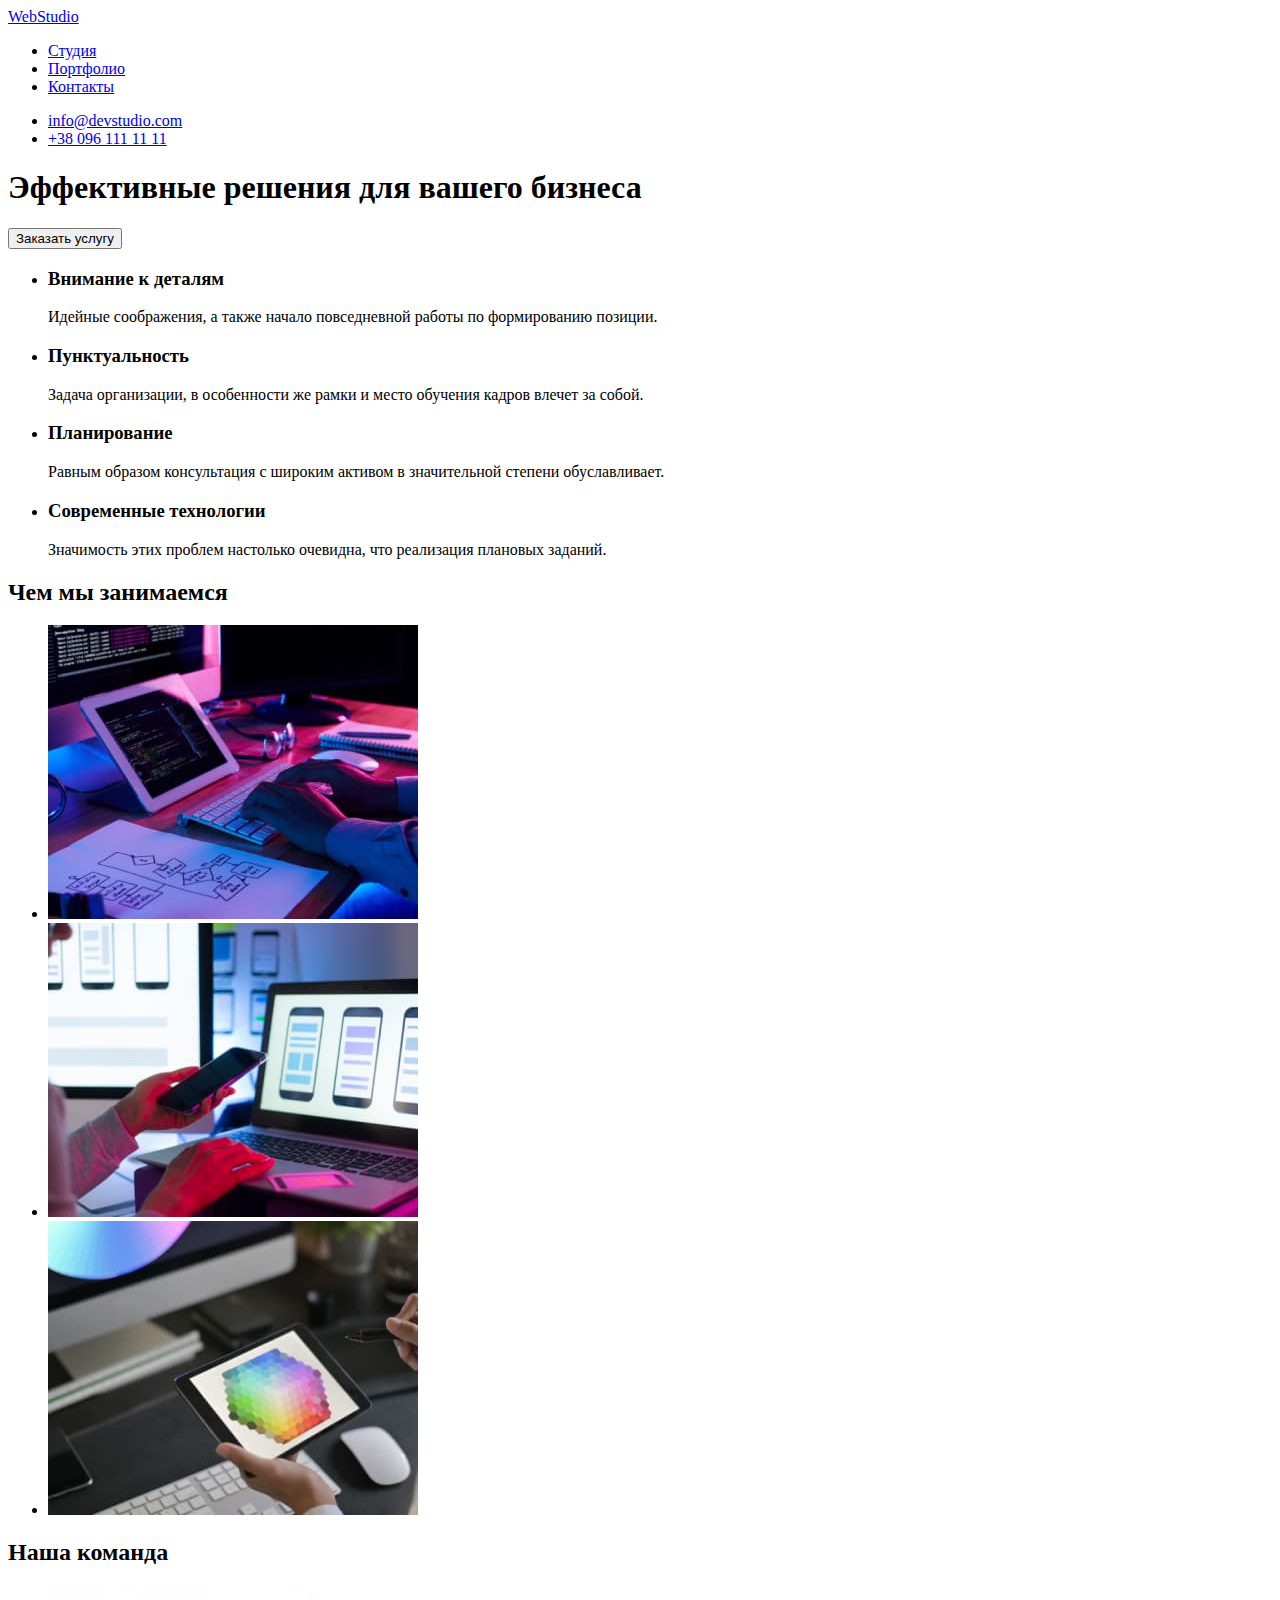
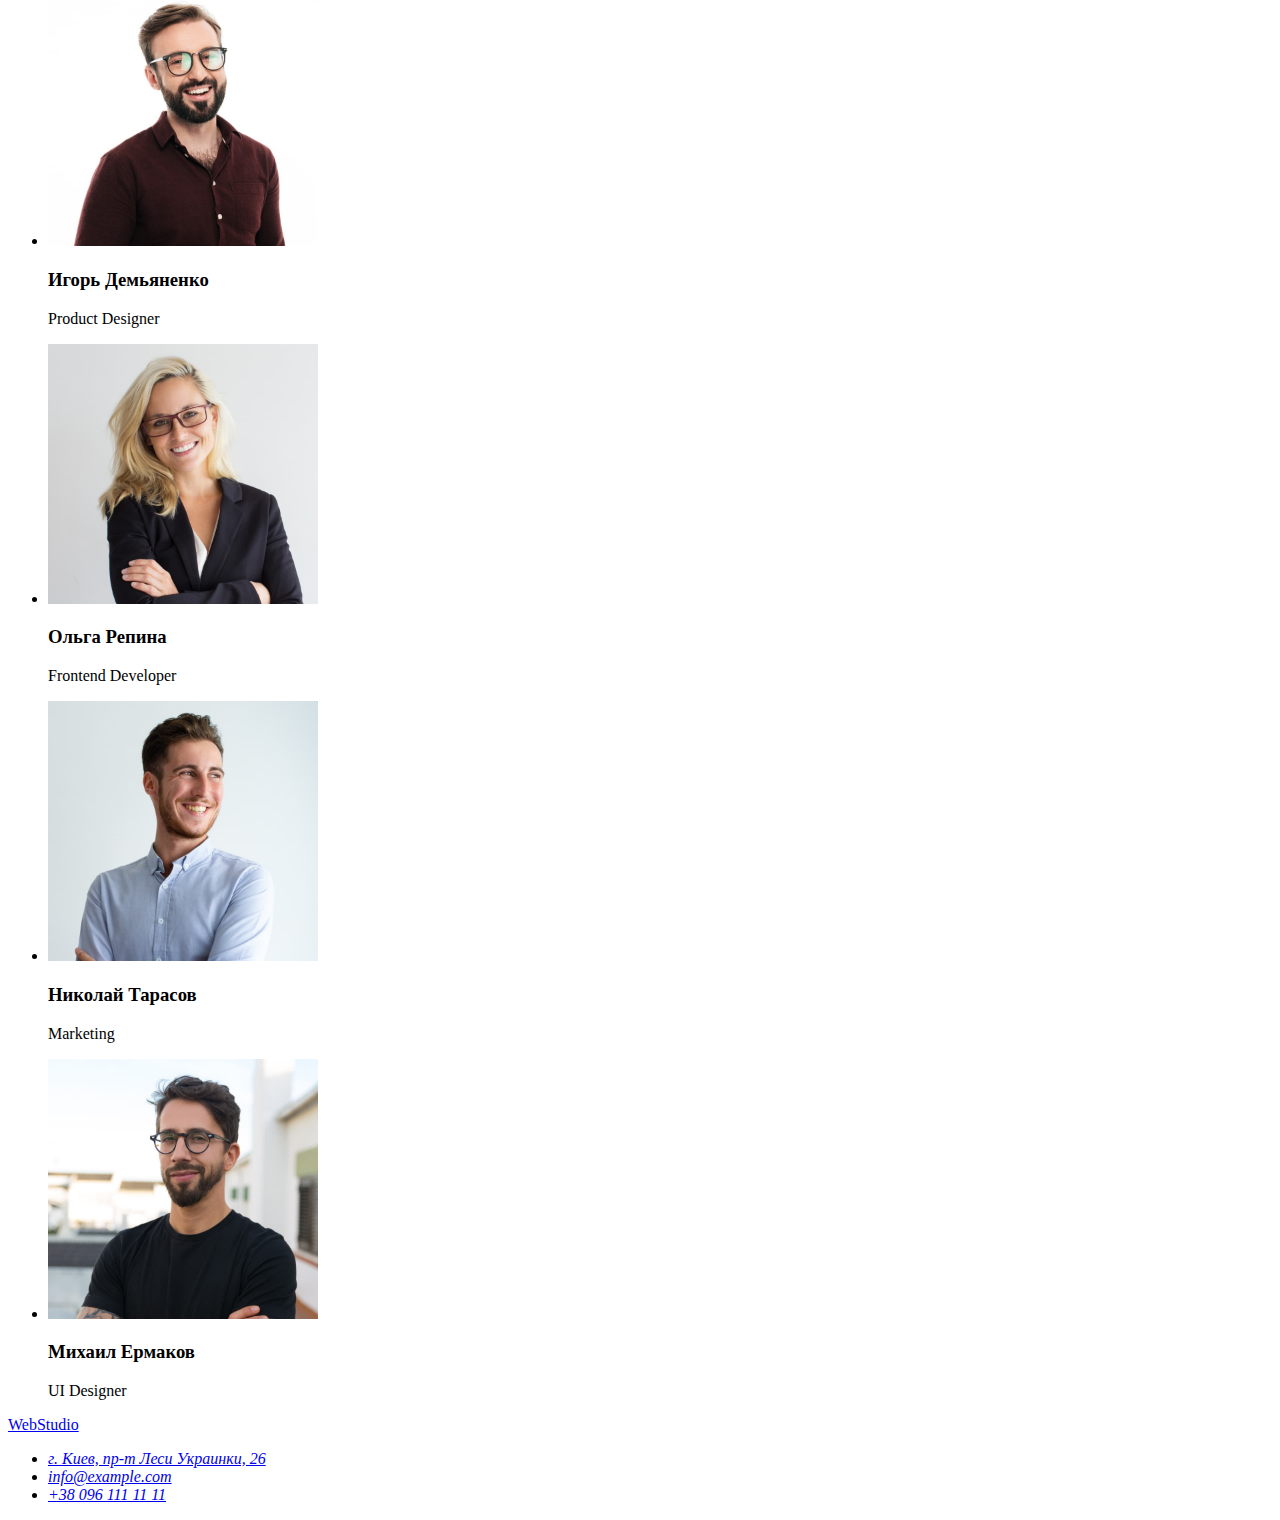
==== index.html @ 82272d78 "Clone" ====
<!DOCTYPE html>
<html lang="ru">
<head>
    <meta charset="UTF-8">
    <meta http-equiv="X-UA-Compatible" content="IE=edge">
    <meta name="viewport" content="width=device-width, initial-scale=1.0">
    <title>Студия</title>
</head>
<body>
   <header>
        <nav>
            <a href="#">WebStudio</a>
            <ul>
                <li><a href="#">Студия</a></li>
                <li><a href="#">Портфолио</a></li>
                <li><a href="#">Контакты</a></li>
            </ul>
        </nav>
            <ul>
                <li><a href="mailto:info@devstudio.com">info@devstudio.com</a></li>   
                <li><a href="tel:+380961111111">+38 096 111 11 11</a></li>  
            </ul>
   </header>
   <main>
       <!--head-->
        <section>
            <h1>Эффективные решения для вашего бизнеса</h1>
            <button type="button">Заказать услугу</button>
        </section>
        <!--peculiarities-->
        <section>
            <h2  hidden>Особенности</h2>
            <ul>
                <li><h3>Внимание к деталям</h3>
                    <p>Идейные соображения, а также начало повседневной работы по формированию позиции.</p>
                </li>
                <li><h3>Пунктуальность</h3>
                    <p>Задача организации, в особенности же рамки и место обучения кадров влечет за собой.</p>
                </li>
                <li><h3>Планирование</h3>
                    <p>Равным образом консультация с широким активом в значительной степени обуславливает.</p>
                </li>
                <li><h3>Современные технологии</h3>
                    <p>Значимость этих проблем настолько очевидна, что реализация плановых заданий.</p>
                </li>
            </ul>
        </section>
        <!--What are we doing-->
        <section>
            <h2>Чем мы занимаемся</h2>
            <ul>
                <li>
                    <img 
                        src="./images/img1.jpg" 
                        alt="Десктопные приложения"
                        width="370"
                        height="294"></li>
                <li>
                    <img 
                        src="./images/img2.jpg" 
                        alt="Мобильные приложения"
                        width="370"
                        height="294"></li>
                <li>
                    <img 
                        src="./images/img3.jpg" 
                        alt="Дизайнерские решения"
                        width="370"
                        height="294"></li>
            </ul>
        </section>
        <!--our team-->
        <section>
            <h2>Наша команда</h2>
            <ul>
                <li>
                    <img 
                        src="./images/team1.jpg" 
                        alt="Игорь Демьяненко"
                        width="270"
                        height="260">
                    <h3>Игорь Демьяненко</h3>
                    <p>Product Designer</p>
                </li>
                <li>
                    <img 
                        src="./images/team2.jpg" 
                        alt="Ольга Репина"
                        width="270"
                        height="260">
                        <h3>Ольга Репина</h3>
                        <p>Frontend Developer</p>
                    </li>
                <li>
                    <img 
                    src="./images/team3.jpg" 
                    alt="Николай Тарасов"
                    width="270"
                    height="260">
                    <h3>Николай Тарасов</h3>
                    <p>Marketing</p>
                </li>
                    
                <li>
                    <img 
                    src="./images/team4.jpg" 
                    alt="Михаил Ермаков"
                    width="270"
                    height="260">
                    <h3>Михаил Ермаков</h3>
                    <p>UI Designer</p>
                </li>
            </ul>
        </section>
   </main>
   <footer>
        <a href="#">WebStudio</a>
        <address>
            <ul>
                <li><a href="https://bit.ly/3pXMvUd" target="_blank" rel="noopener noreferrer">г. Киев, пр-т
                        Леси Украинки, 26</a> </li>
                <li><a class="link" href="mailto:info@devstudio.com">info@example.com</a> </li>
                <li><a href="tel:+380961111111">+38 096 111 11 11</a> </li>
            </ul>
        </address>
   </footer>
</body>
</html>
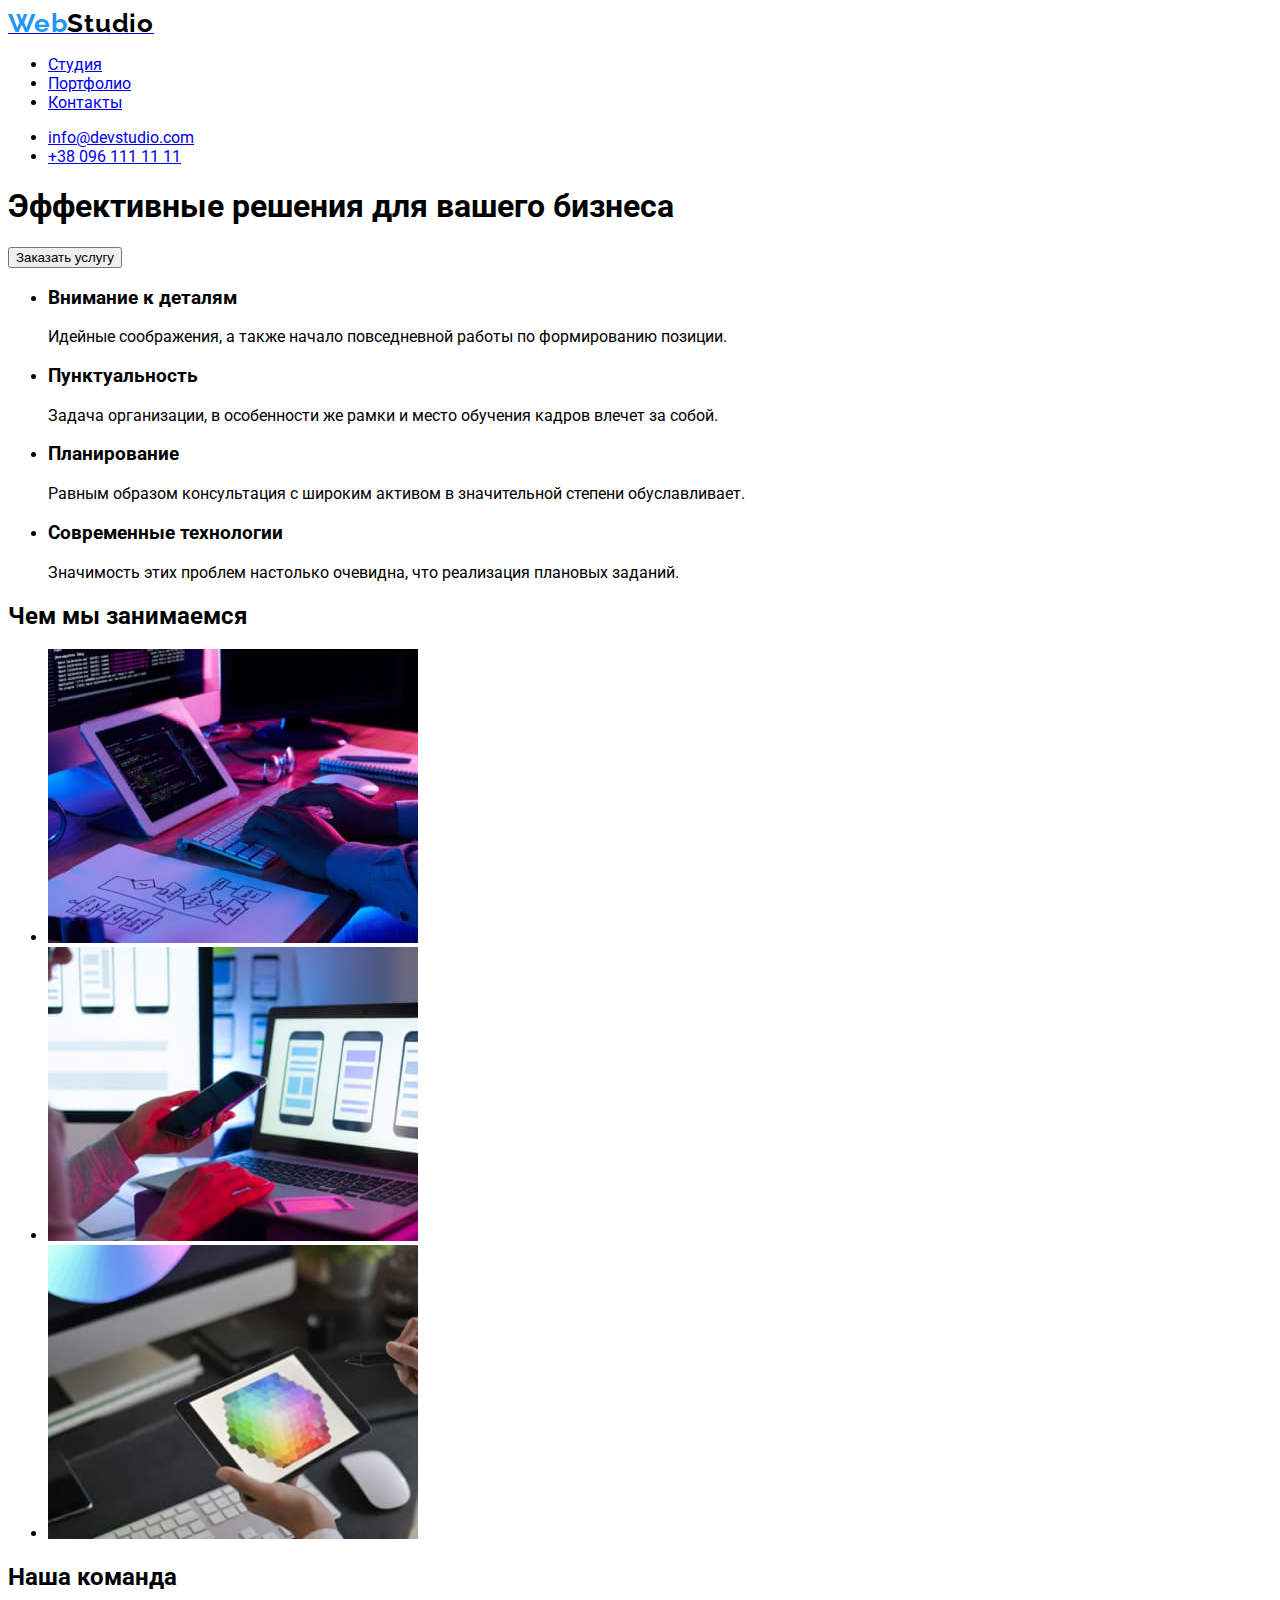
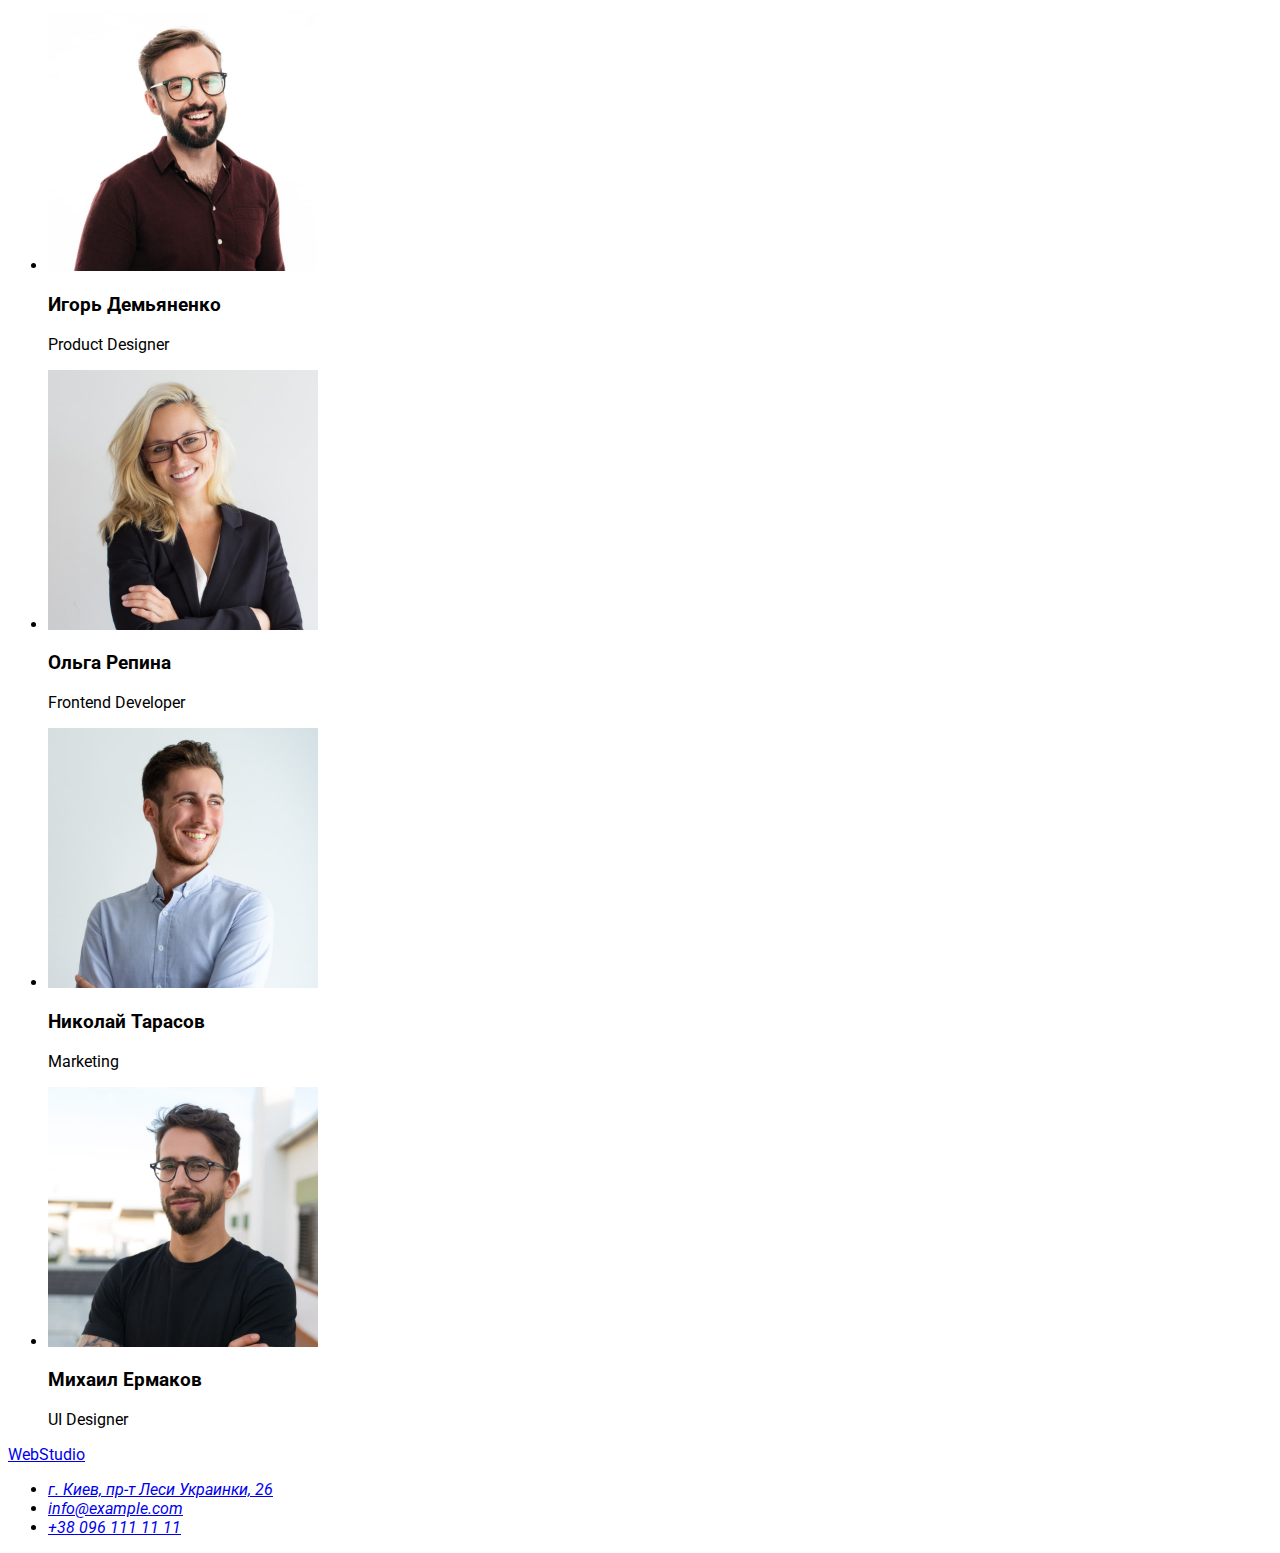
==== commit 38749562: "Decor logo" ====
--- a/index.html
+++ b/index.html
@@ -4,15 +4,20 @@
     <meta charset="UTF-8">
     <meta http-equiv="X-UA-Compatible" content="IE=edge">
     <meta name="viewport" content="width=device-width, initial-scale=1.0">
-    <title>Студия</title>
+    <title>Главная - WebStudio</title>
+    <link rel="preconnect" href="https://fonts.googleapis.com">
+    <link rel="preconnect" href="https://fonts.gstatic.com" crossorigin>
+    <link href="https://fonts.googleapis.com/css2?family=Raleway:wght@700&family=Roboto:wght@400;500;700;900&display=swap" rel="stylesheet">
+
+    <link rel="stylesheet" href="./css/style.css">
 </head>
 <body>
    <header>
         <nav>
-            <a href="#">WebStudio</a>
+            <a href="./index.html"><span class="logo-web">Web</span><span class="logo-studio">Studio</span></a>
             <ul>
-                <li><a href="#">Студия</a></li>
-                <li><a href="#">Портфолио</a></li>
+                <li><a href="./index.html">Студия</a></li>
+                <li><a href="./portfolio.html">Портфолио</a></li>
                 <li><a href="#">Контакты</a></li>
             </ul>
         </nav>
@@ -114,7 +119,7 @@
         </section>
    </main>
    <footer>
-        <a href="#">WebStudio</a>
+        <a href="./index.html">WebStudio</a>
         <address>
             <ul>
                 <li><a href="https://bit.ly/3pXMvUd" target="_blank" rel="noopener noreferrer">г. Киев, пр-т
--- a/css/style.css
+++ b/css/style.css
@@ -0,0 +1,22 @@
+body {
+  font-family: Raleway, sans-serif;
+  font-family: Roboto, sans-serif;
+}
+.logo-web {
+  font-family: "Raleway";
+  font-style: normal;
+  font-weight: 700;
+  font-size: 26px;
+  line-height: 31px;
+  letter-spacing: 0.03em;
+  color: #2196f3;
+}
+.logo-studio {
+  font-family: "Raleway";
+  font-style: normal;
+  font-weight: 700;
+  font-size: 26px;
+  line-height: 31px;
+  letter-spacing: 0.03em;
+  color: #000000;
+}
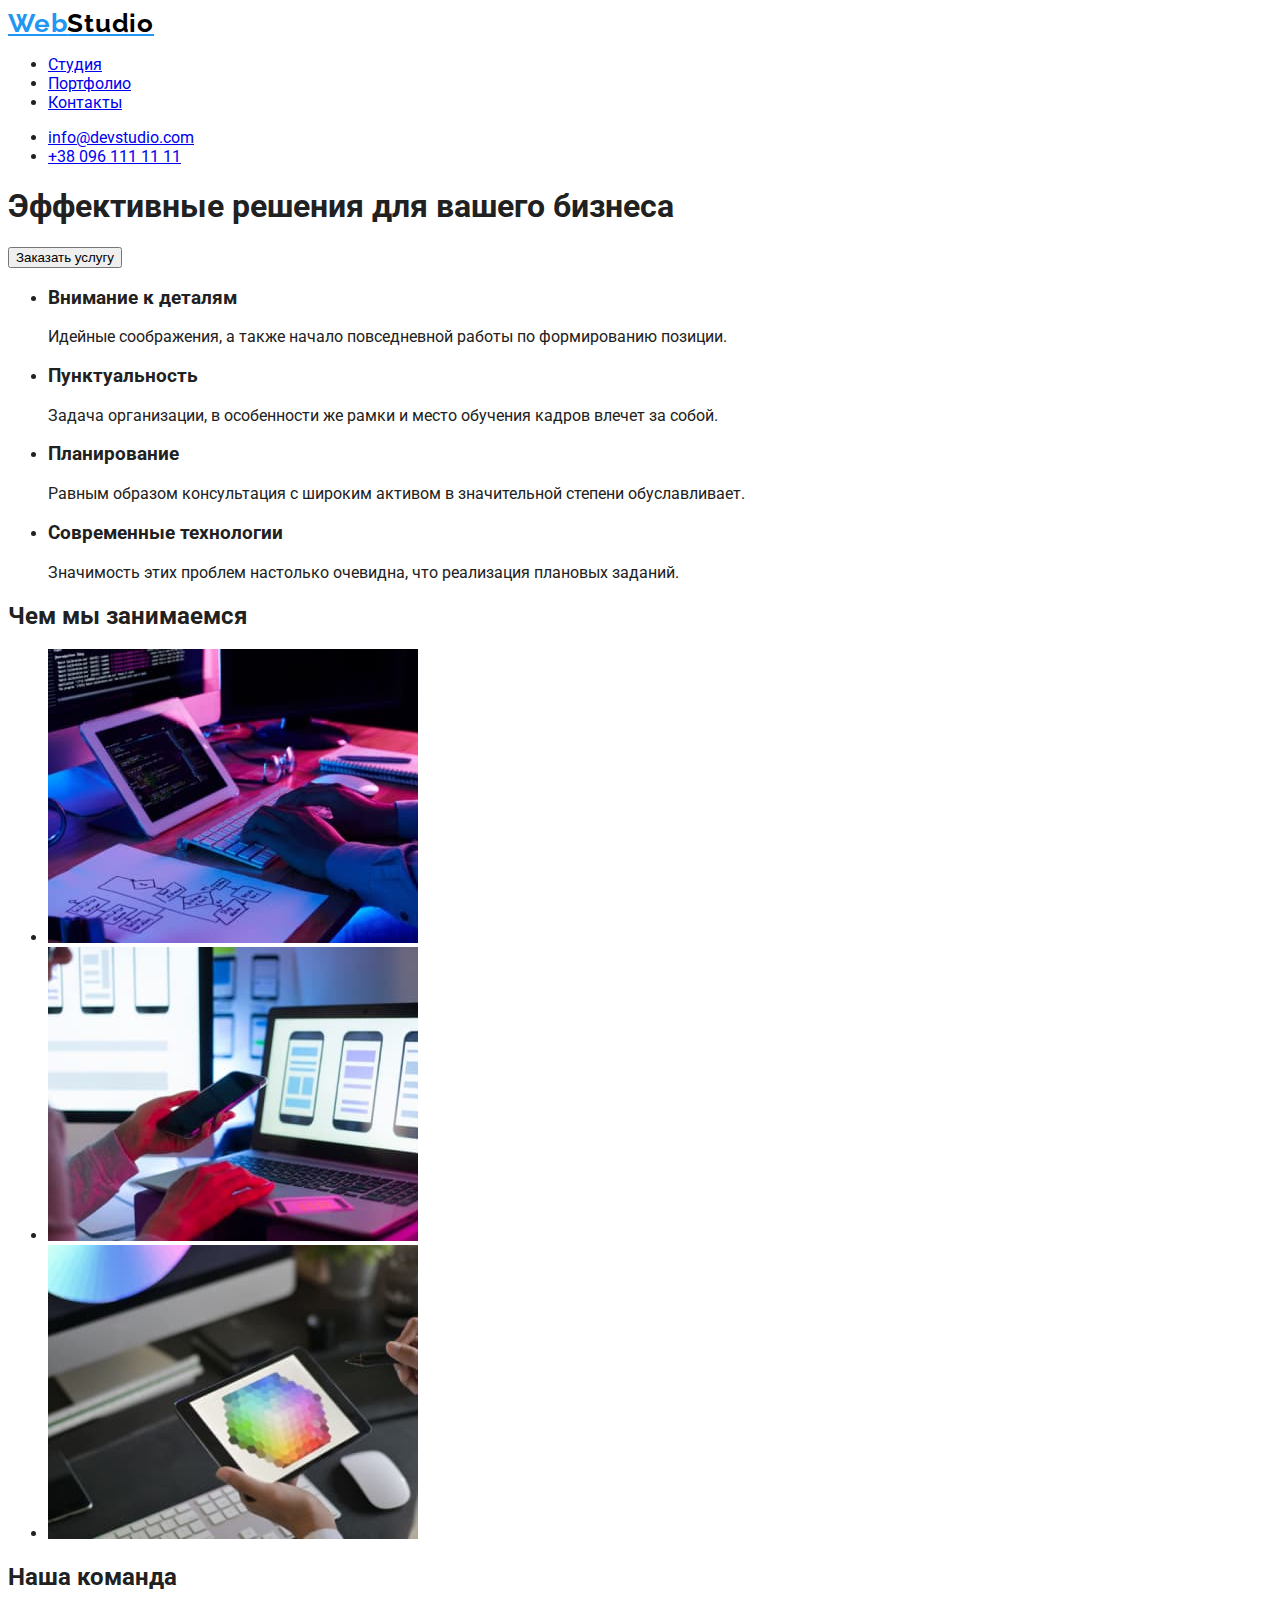
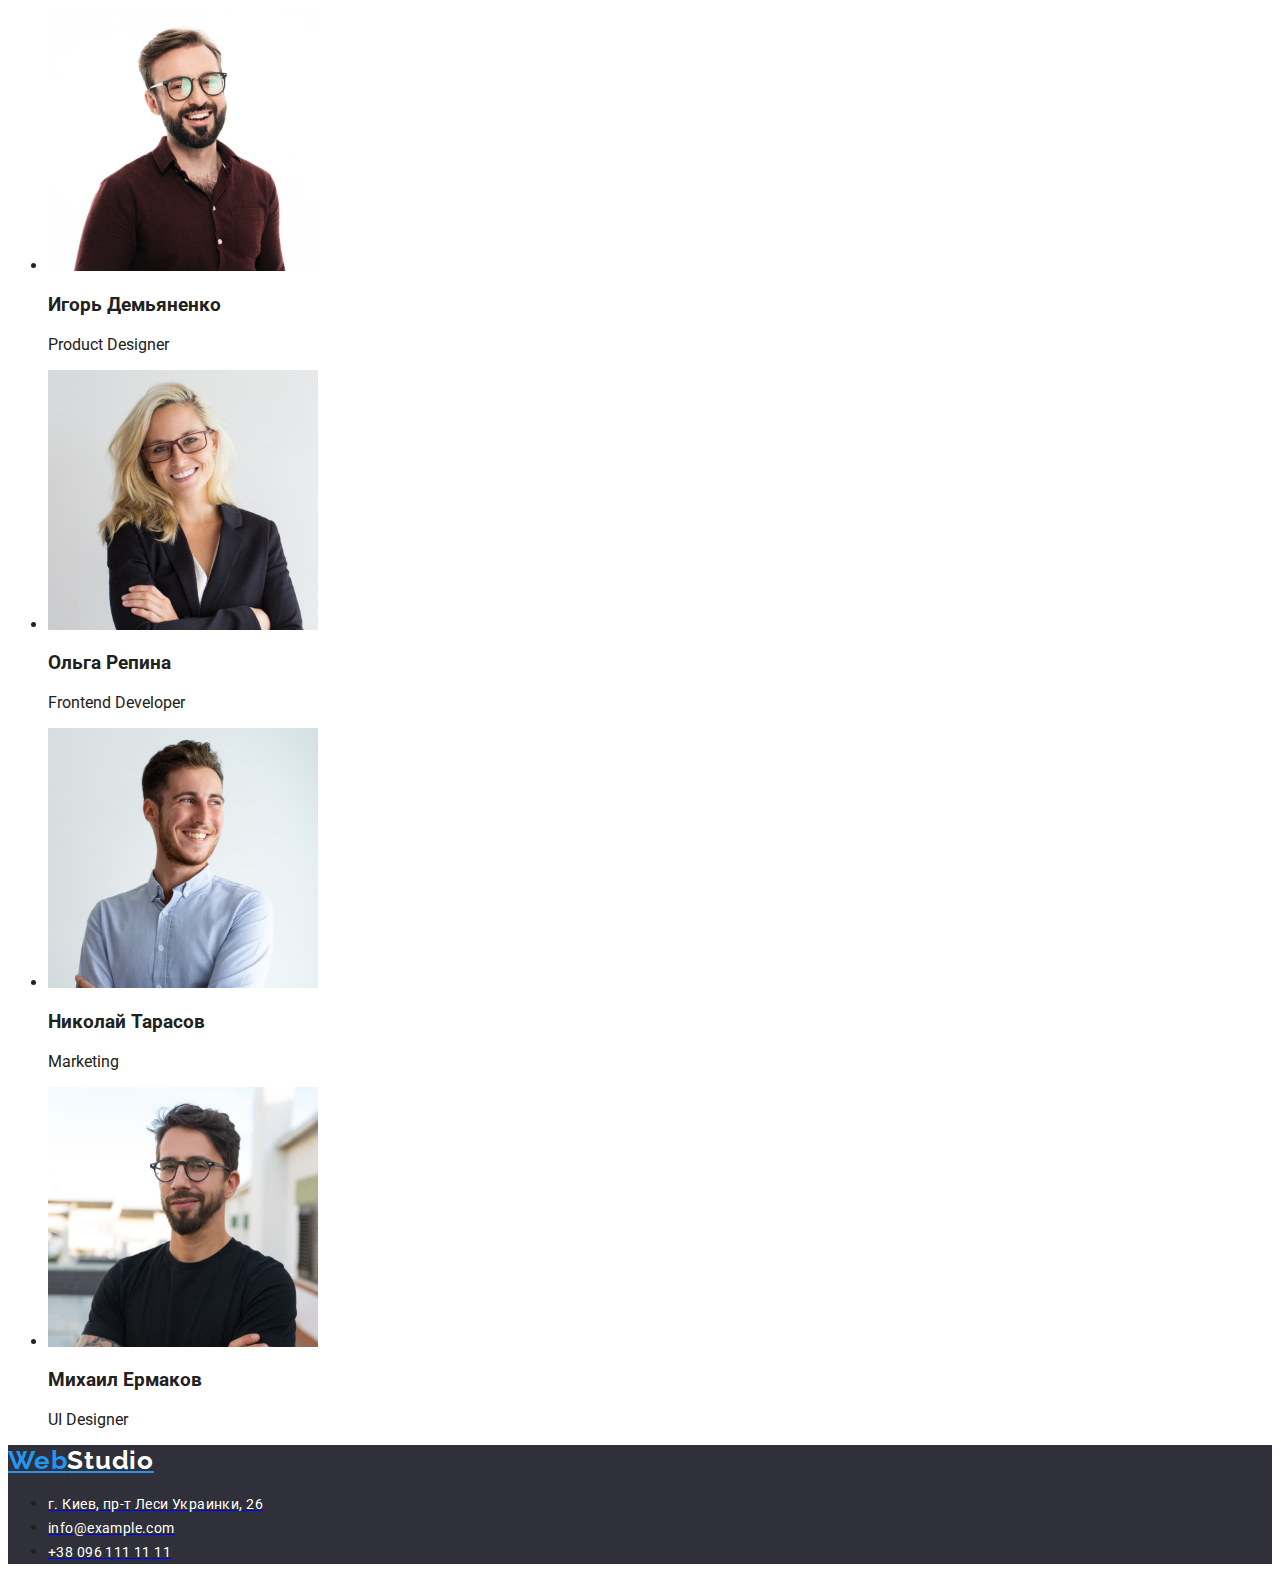
==== commit a3e17a2f: "add style" ====
--- a/index.html
+++ b/index.html
@@ -14,7 +14,7 @@
 <body>
    <header>
         <nav>
-            <a href="./index.html"><span class="logo-web">Web</span><span class="logo-studio">Studio</span></a>
+            <a class="logo" href="./index.html">Web<span class="logo-black">Studio</span></a>
             <ul>
                 <li><a href="./index.html">Студия</a></li>
                 <li><a href="./portfolio.html">Портфолио</a></li>
@@ -118,14 +118,14 @@
             </ul>
         </section>
    </main>
-   <footer>
-        <a href="./index.html">WebStudio</a>
+   <footer class="footer">
+        <a class="logo" href="./index.html">Web<span class="logo-white">Studio</span></a>
         <address>
             <ul>
-                <li><a href="https://bit.ly/3pXMvUd" target="_blank" rel="noopener noreferrer">г. Киев, пр-т
-                        Леси Украинки, 26</a> </li>
-                <li><a class="link" href="mailto:info@devstudio.com">info@example.com</a> </li>
-                <li><a href="tel:+380961111111">+38 096 111 11 11</a> </li>
+                <li><a href="https://bit.ly/3pXMvUd" target="_blank" rel="noopener noreferrer"> <span class="footer-contacts">г. Киев, пр-т
+                Леси Украинки, 26</span></a> </li>
+                <li><a class="link" href="mailto:info@devstudio.com"><span class="footer-contacts">info@example.com</span></a> </li>
+                <li><a href="tel:+380961111111"><span class="footer-contacts">+38 096 111 11 11</span></a> </li>
             </ul>
         </address>
    </footer>
--- a/css/style.css
+++ b/css/style.css
@@ -1,8 +1,9 @@
 body {
   font-family: Raleway, sans-serif;
   font-family: Roboto, sans-serif;
+  color: #212121;
 }
-.logo-web {
+.logo {
   font-family: "Raleway";
   font-style: normal;
   font-weight: 700;
@@ -11,7 +12,7 @@
   letter-spacing: 0.03em;
   color: #2196f3;
 }
-.logo-studio {
+.logo-black {
   font-family: "Raleway";
   font-style: normal;
   font-weight: 700;
@@ -20,3 +21,24 @@
   letter-spacing: 0.03em;
   color: #000000;
 }
+.logo-white {
+  font-family: "Raleway";
+  font-style: normal;
+  font-weight: 700;
+  font-size: 26px;
+  line-height: 31px;
+  letter-spacing: 0.03em;
+  color: #fff
+}
+.footer {
+  background-color: #2F303A;
+}
+.footer-contacts {
+  font-family: 'Roboto';
+  font-style: normal;
+  font-weight: 400;
+  font-size: 14px;
+  line-height: 24px;
+  letter-spacing: 0.03em;
+  color: #FFFFFF;
+}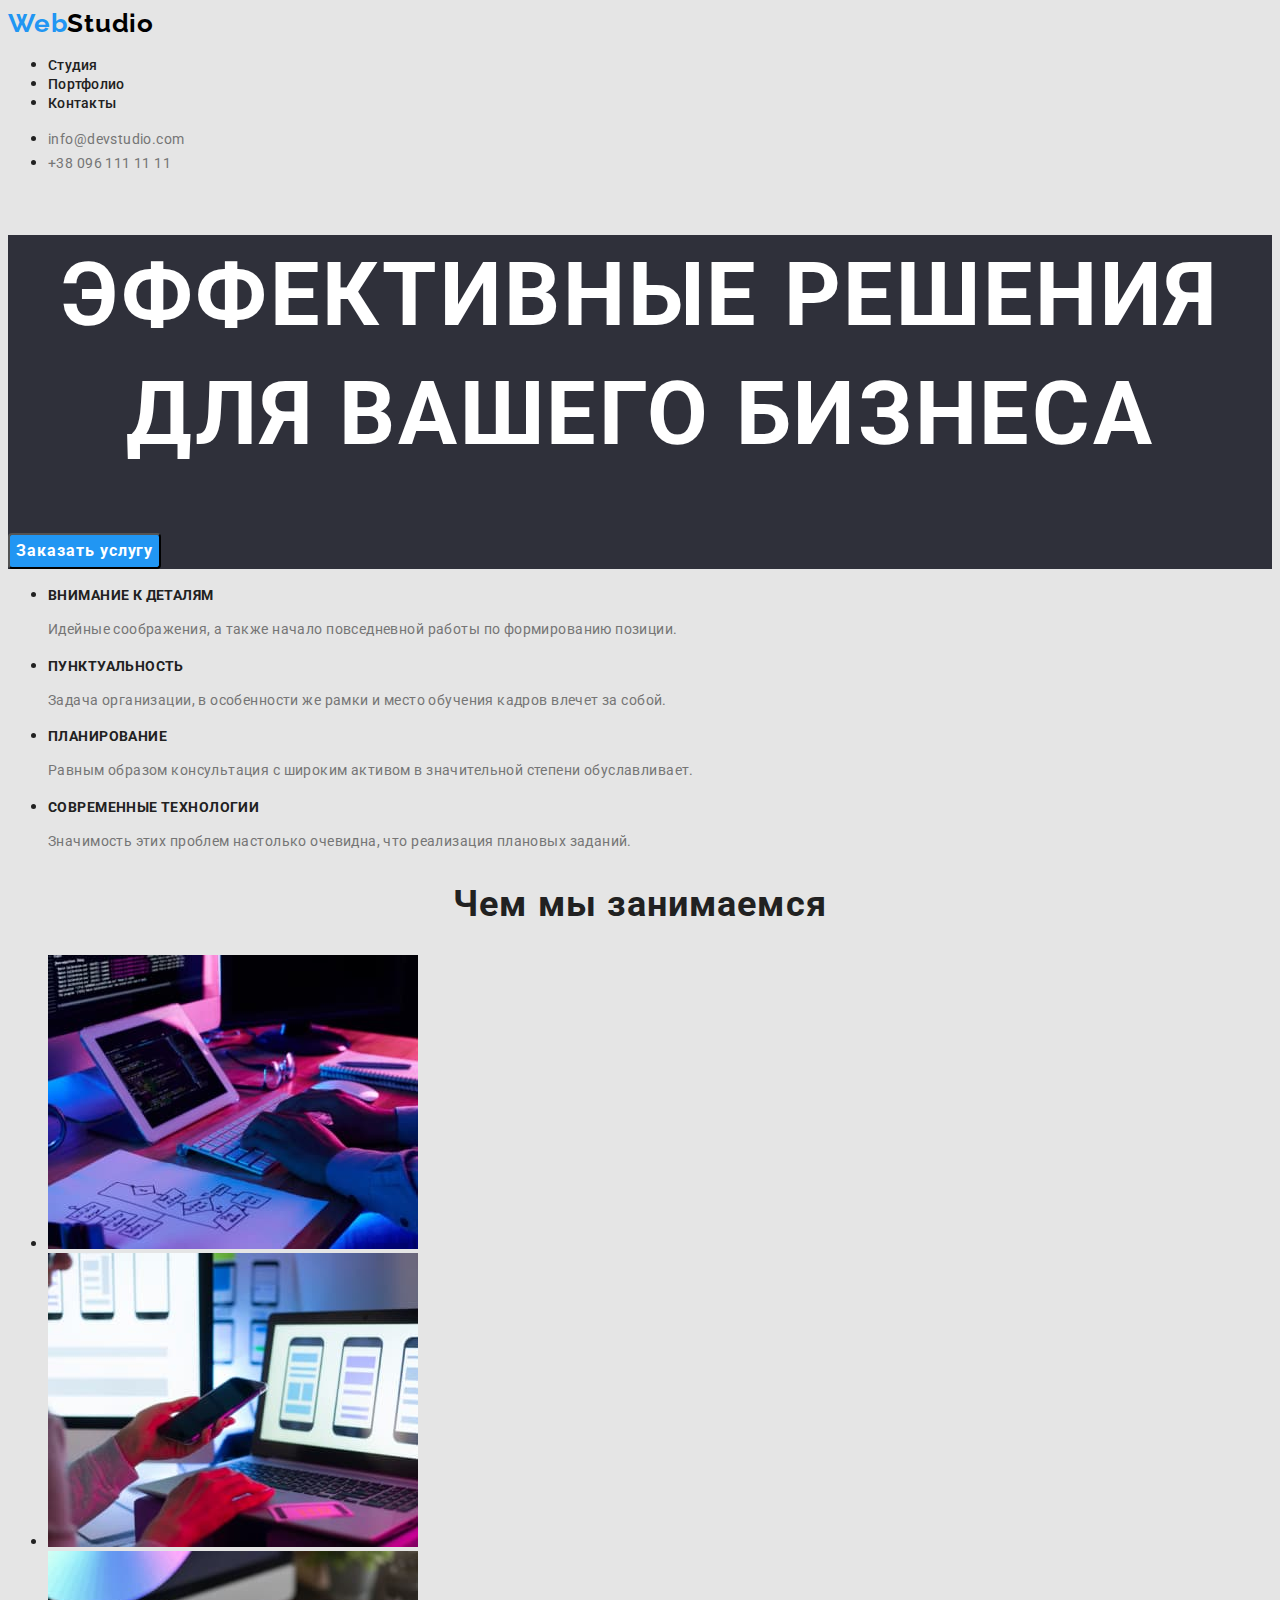
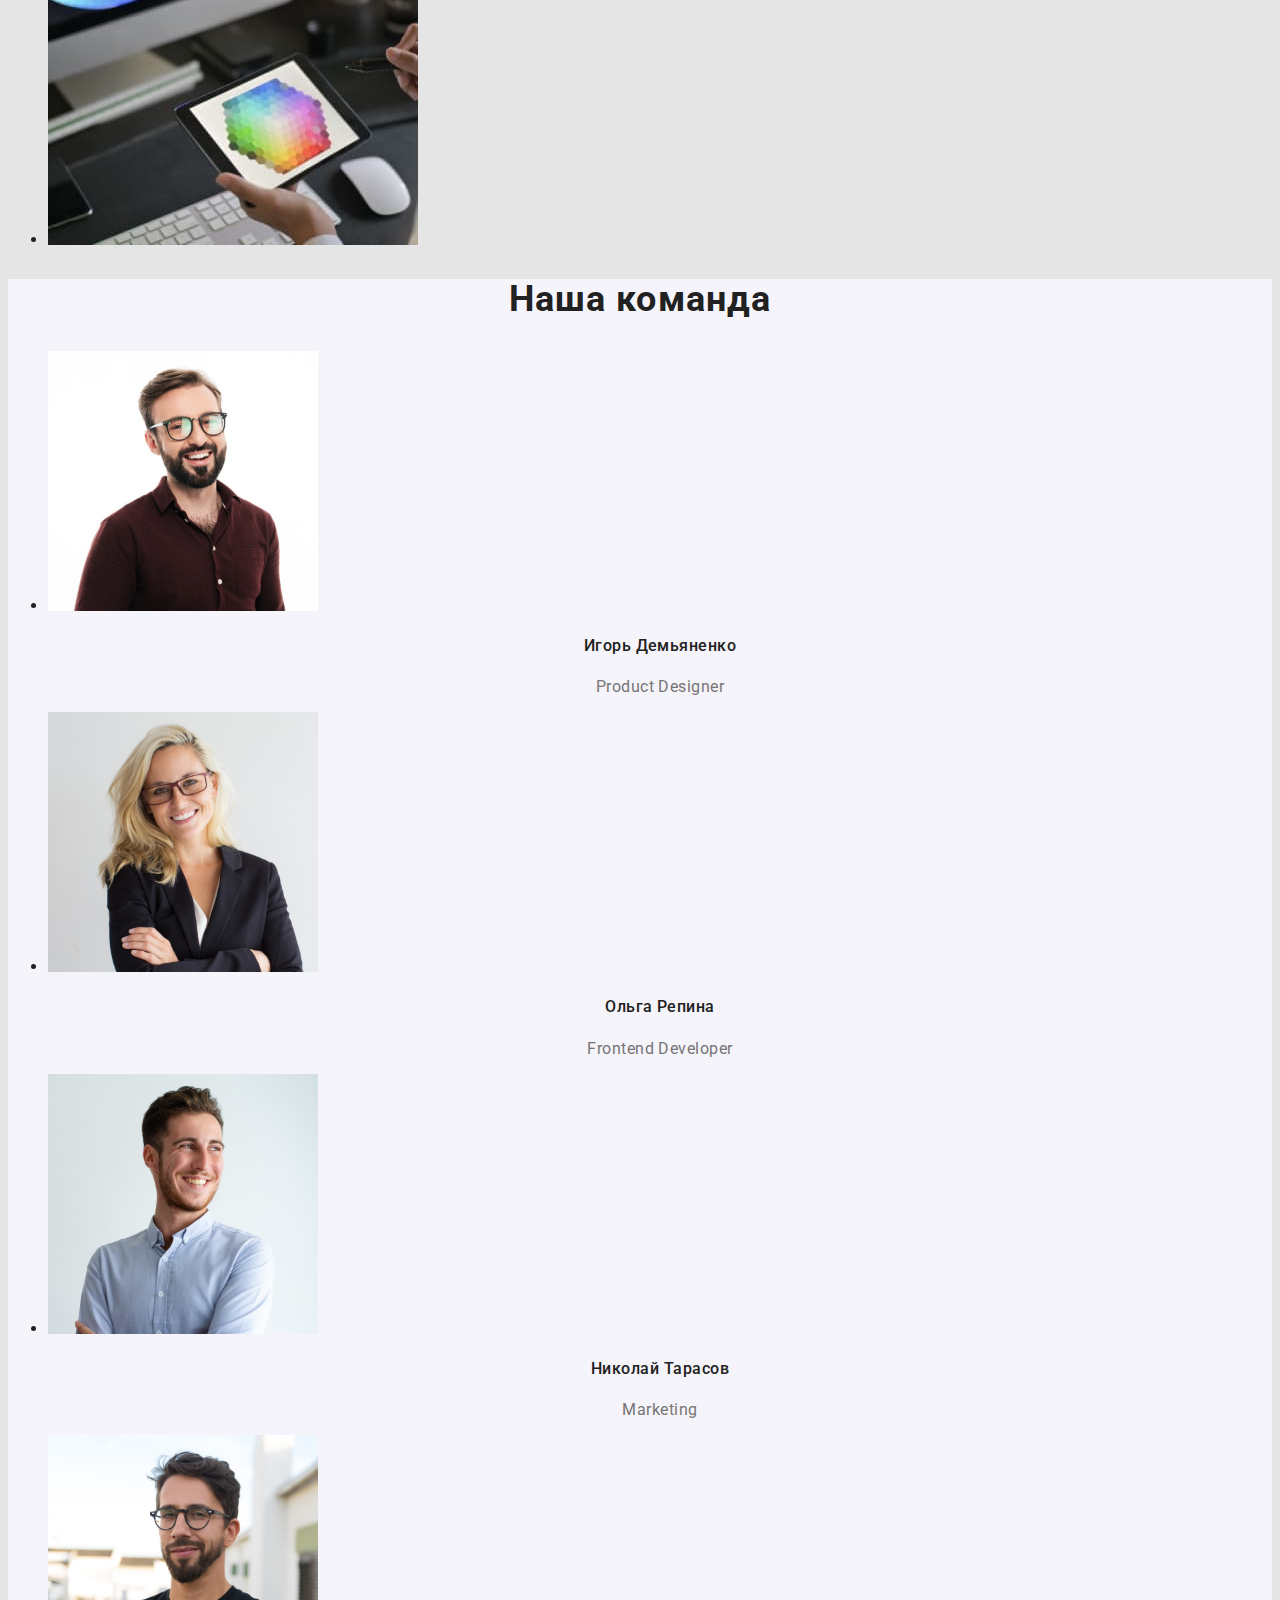
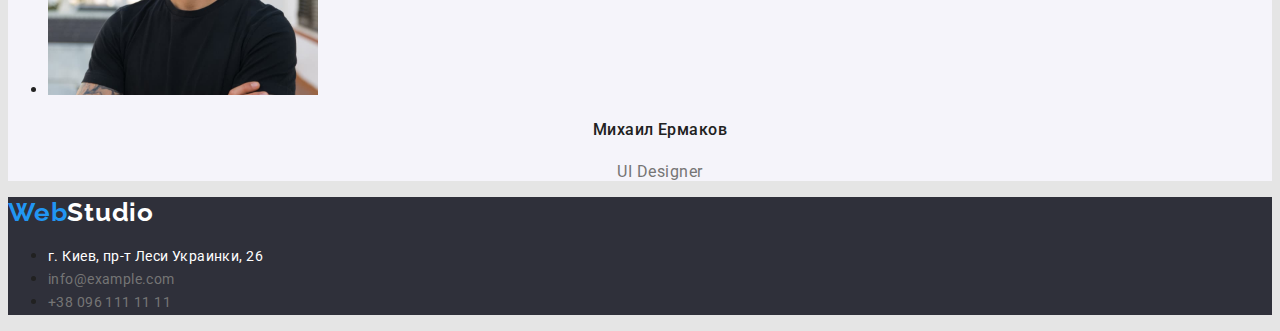
==== commit 08ab55a6: "Fix+style" ====
--- a/index.html
+++ b/index.html
@@ -16,43 +16,43 @@
         <nav>
             <a class="logo" href="./index.html">Web<span class="logo-black">Studio</span></a>
             <ul>
-                <li><a href="./index.html">Студия</a></li>
-                <li><a href="./portfolio.html">Портфолио</a></li>
-                <li><a href="#">Контакты</a></li>
+                <li><a class="nav-link" href="./index.html">Студия</a></li>
+                <li><a class="nav-link" href="./portfolio.html">Портфолио</a></li>
+                <li><a class="nav-link" href="#">Контакты</a></li>
             </ul>
         </nav>
-            <ul>
-                <li><a href="mailto:info@devstudio.com">info@devstudio.com</a></li>   
-                <li><a href="tel:+380961111111">+38 096 111 11 11</a></li>  
+            <ul class="contacts">
+                <li><a class="link-contacts" href="mailto:info@devstudio.com">info@devstudio.com</a></li>   
+                <li><a class="link-contacts" href="tel:+380961111111">+38 096 111 11 11</a></li>  
             </ul>
    </header>
    <main>
        <!--head-->
-        <section>
-            <h1>Эффективные решения для вашего бизнеса</h1>
-            <button type="button">Заказать услугу</button>
+        <section class="head">
+            <h1>Эффективные решения <br> для вашего бизнеса</h1>
+            <button class="button" type="button">Заказать услугу</button>
         </section>
         <!--peculiarities-->
         <section>
             <h2  hidden>Особенности</h2>
             <ul>
-                <li><h3>Внимание к деталям</h3>
-                    <p>Идейные соображения, а также начало повседневной работы по формированию позиции.</p>
+                <li><h3 class="description">Внимание к деталям</h3>
+                    <p class="features-description" >Идейные соображения, а также начало повседневной работы по формированию позиции.</p>
                 </li>
-                <li><h3>Пунктуальность</h3>
-                    <p>Задача организации, в особенности же рамки и место обучения кадров влечет за собой.</p>
+                <li><h3 class="description">Пунктуальность</h3>
+                    <p class="features-description" >Задача организации, в особенности же рамки и место обучения кадров влечет за собой.</p>
                 </li>
-                <li><h3>Планирование</h3>
-                    <p>Равным образом консультация с широким активом в значительной степени обуславливает.</p>
+                <li><h3 class="description">Планирование</h3>
+                    <p class="features-description" >Равным образом консультация с широким активом в значительной степени обуславливает.</p>
                 </li>
-                <li><h3>Современные технологии</h3>
-                    <p>Значимость этих проблем настолько очевидна, что реализация плановых заданий.</p>
+                <li><h3 class="description">Современные технологии</h3>
+                    <p class="features-description" >Значимость этих проблем настолько очевидна, что реализация плановых заданий.</p>
                 </li>
             </ul>
         </section>
         <!--What are we doing-->
         <section>
-            <h2>Чем мы занимаемся</h2>
+            <h2 class="head-projects" >Чем мы занимаемся</h2>
             <ul>
                 <li>
                     <img 
@@ -75,8 +75,8 @@
             </ul>
         </section>
         <!--our team-->
-        <section>
-            <h2>Наша команда</h2>
+        <section class="our-team">
+            <h2 class="head-team" >Наша команда</h2>
             <ul>
                 <li>
                     <img 
@@ -84,8 +84,8 @@
                         alt="Игорь Демьяненко"
                         width="270"
                         height="260">
-                    <h3>Игорь Демьяненко</h3>
-                    <p>Product Designer</p>
+                    <h3 class="team-name" >Игорь Демьяненко</h3>
+                    <p class="speciality" >Product Designer</p>
                 </li>
                 <li>
                     <img 
@@ -93,8 +93,8 @@
                         alt="Ольга Репина"
                         width="270"
                         height="260">
-                        <h3>Ольга Репина</h3>
-                        <p>Frontend Developer</p>
+                        <h3 class="team-name" >Ольга Репина</h3>
+                        <p class="speciality" >Frontend Developer</p>
                     </li>
                 <li>
                     <img 
@@ -102,8 +102,8 @@
                     alt="Николай Тарасов"
                     width="270"
                     height="260">
-                    <h3>Николай Тарасов</h3>
-                    <p>Marketing</p>
+                    <h3 class="team-name" >Николай Тарасов</h3>
+                    <p class="speciality" >Marketing</p>
                 </li>
                     
                 <li>
@@ -112,8 +112,8 @@
                     alt="Михаил Ермаков"
                     width="270"
                     height="260">
-                    <h3>Михаил Ермаков</h3>
-                    <p>UI Designer</p>
+                    <h3 class="team-name" >Михаил Ермаков</h3>
+                    <p class="speciality" >UI Designer</p>
                 </li>
             </ul>
         </section>
@@ -122,10 +122,10 @@
         <a class="logo" href="./index.html">Web<span class="logo-white">Studio</span></a>
         <address>
             <ul>
-                <li><a href="https://bit.ly/3pXMvUd" target="_blank" rel="noopener noreferrer"> <span class="footer-contacts">г. Киев, пр-т
-                Леси Украинки, 26</span></a> </li>
-                <li><a class="link" href="mailto:info@devstudio.com"><span class="footer-contacts">info@example.com</span></a> </li>
-                <li><a href="tel:+380961111111"><span class="footer-contacts">+38 096 111 11 11</span></a> </li>
+                <li><a class="footer-address" href="https://bit.ly/3pXMvUd" target="_blank" rel="noopener noreferrer">г. Киев, пр-т
+                Леси Украинки, 26</a> </li>
+                <li><a class="link-contacts" href="mailto:info@devstudio.com">info@example.com</a> </li>
+                <li><a class="link-contacts" href="tel:+380961111111">+38 096 111 11 11</a> </li>
             </ul>
         </address>
    </footer>
--- a/css/style.css
+++ b/css/style.css
@@ -1,44 +1,204 @@
+:root {
+--primary-text-color: #212121;
+--title-text-color: #757575;
+--accent-color: #FFFFFF;
+--logo-color: #2196F3;
+--primary-bg-color: #E5E5E5;
+--head-bg-color: #2F303A;
+--secondary-bg-color: #F5F4FA;
+--hover-color:#2196F3;
+--primary-font: 'Roboto';
+--secondary-font: 'Raleway';
+}
+
 body {
-  font-family: Raleway, sans-serif;
-  font-family: Roboto, sans-serif;
-  color: #212121;
+  font-family: var(--secondary-font), sans-serif;
+  font-family: var(--primary-font), sans-serif;
+  color: var(--primary-text-color);
+  background-color: var(--primary-bg-color);
 }
 .logo {
-  font-family: "Raleway";
+  font-family: var(--secondary-font);
   font-style: normal;
   font-weight: 700;
   font-size: 26px;
-  line-height: 31px;
-  letter-spacing: 0.03em;
-  color: #2196f3;
+  line-height: 1.2;
+  letter-spacing: 0.03em;
+  color: var(--logo-color);
+  text-decoration: none;
 }
 .logo-black {
-  font-family: "Raleway";
+  font-family: var(--secondary-font);
   font-style: normal;
   font-weight: 700;
   font-size: 26px;
-  line-height: 31px;
+  line-height: 1.2;
   letter-spacing: 0.03em;
   color: #000000;
 }
 .logo-white {
-  font-family: "Raleway";
+  font-family: var(--secondary-font);
   font-style: normal;
   font-weight: 700;
   font-size: 26px;
-  line-height: 31px;
+  line-height: 1.2;
   letter-spacing: 0.03em;
   color: #fff
 }
 .footer {
   background-color: #2F303A;
 }
-.footer-contacts {
-  font-family: 'Roboto';
+.nav-link {
+  font-family: var(--primary-font);
+  font-style: normal;
+  font-weight: 500;
+  font-size: 14px;
+  line-height: 1.14;
+  letter-spacing: 0.02em;
+  color: var(--primary-text-color);
+  text-decoration: none;
+}
+.nav-link:hover {
+  color: var(--hover-color);
+}
+.footer-address {
+  font-family: var(--primary-font);
   font-style: normal;
   font-weight: 400;
   font-size: 14px;
   line-height: 24px;
   letter-spacing: 0.03em;
-  color: #FFFFFF;
+  color: var(--accent-color);
+  text-decoration: none;
+}
+.link-contacts {
+  font-family: var(--primary-font);
+  font-style: normal;
+  font-weight: 400;
+  font-size: 14px;
+  line-height: 1.7;
+  letter-spacing: 0.03em;
+  color: var(--title-text-color);
+  text-decoration: none;
+}
+.link-contacts:hover {
+  color: var(--hover-color);
+}
+.link-contacts:focus {
+  color: var(--hover-color);
+  text-decoration: underline;
+}
+.head {
+  font-family: var(--primary-font);
+  font-style: normal;
+  font-weight: 900;
+  font-size: 44px;
+  line-height: 1.36;
+  text-align: center;
+  letter-spacing: 0.06em;
+  text-transform: uppercase;
+  background-color: var(--head-bg-color);
+  color: var(--accent-color);
+}
+.our-team {
+  background-color: var(--secondary-bg-color);
+}
+.button {
+  border-radius: 4px;
+  background-color: var(--hover-color);
+  color: var(--accent-color);
+  cursor: pointer;
+  font-family: var(--primary-font);
+  font-style: normal;
+  font-weight: 700;
+  font-size: 16px;
+  line-height: 1.87;
+  display: flex;
+  align-items: center;
+  text-align: center;
+  letter-spacing: 0.06em;
+}
+.button-portfolio {
+  cursor: pointer;
+  background-color: var(--secondary-bg-color);
+  border-radius: 4px;
+  font-family: var(--primary-font);
+  font-style: normal;
+  font-weight: 500;
+  font-size: 16px;
+  line-height: 1.6;
+  text-align: center;
+  letter-spacing: 0.03em;
+  color: var(--primary-text-color);
+}
+.button-portfolio:hover {
+  color: var(--accent-color);
+  background-color: var(--hover-color);
+}
+.description {
+  font-family: var(--primary-font);
+  font-style: normal;
+  font-weight: 700;
+  font-size: 14px;
+  line-height: 1.14;
+  letter-spacing: 0.03em;
+  text-transform: uppercase;
+  color: var(--primary-text-color);
+}
+.features-description {
+  font-family: var(--primary-font);
+  font-style: normal;
+  font-weight: 400;
+  font-size: 14px;
+  line-height: 1.7;
+  letter-spacing: 0.03em;
+  color: var(--title-text-color);
+}
+.head-projects, .head-team {
+  font-family: var(--primary-font);
+  font-style: normal;
+  font-weight: 700;
+  font-size: 36px;
+  line-height: 1.16;
+  text-align: center;
+  letter-spacing: 0.03em;
+  color: var(--primary-text-color);
+}
+.team-name {
+  font-family: var(--primary-font);
+  font-style: normal;
+  font-weight: 500;
+  font-size: 16px;
+  line-height: 1.9;
+  text-align: center;
+  letter-spacing: 0.03em;
+  color: var(--primary-text-color);
+}
+.speciality {
+  font-family: var(--primary-font);
+  font-style: normal;
+  font-weight: 400;
+  font-size: 16px;
+  line-height: 19px;
+  text-align: center;
+  letter-spacing: 0.03em;
+  color: var(--title-text-color);
+}
+.projects-portfolio {
+  font-family: var(--primary-font);
+  font-style: normal;
+  font-weight: 700;
+  font-size: 18px;
+  line-height: 2;
+  letter-spacing: 0.06em;
+  color: var(--primary-text-color);
+}
+.description-projects {
+  font-family: var(--primary-font);
+  font-style: normal;
+  font-weight: 400;
+  font-size: 16px;
+  line-height: 1.9;
+  letter-spacing: 0.03em;
+  color: var(--title-text-color);
 }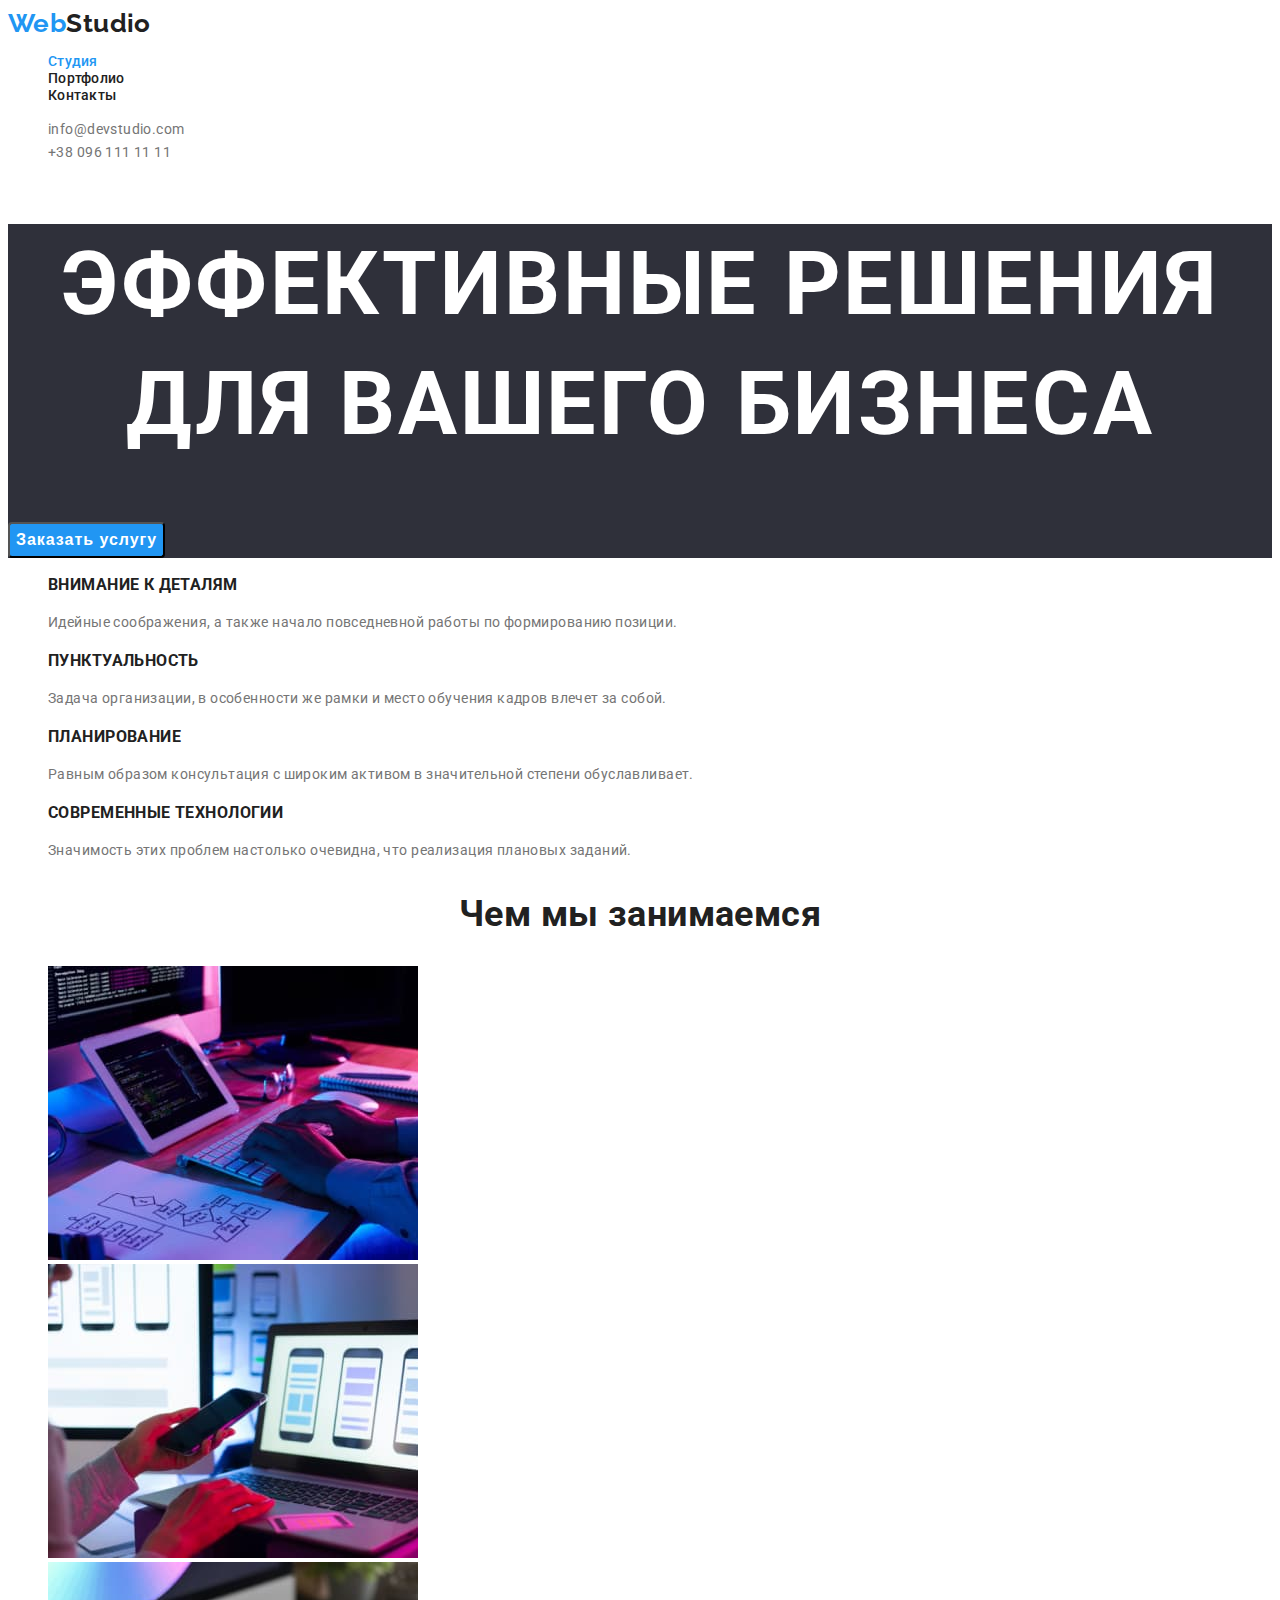
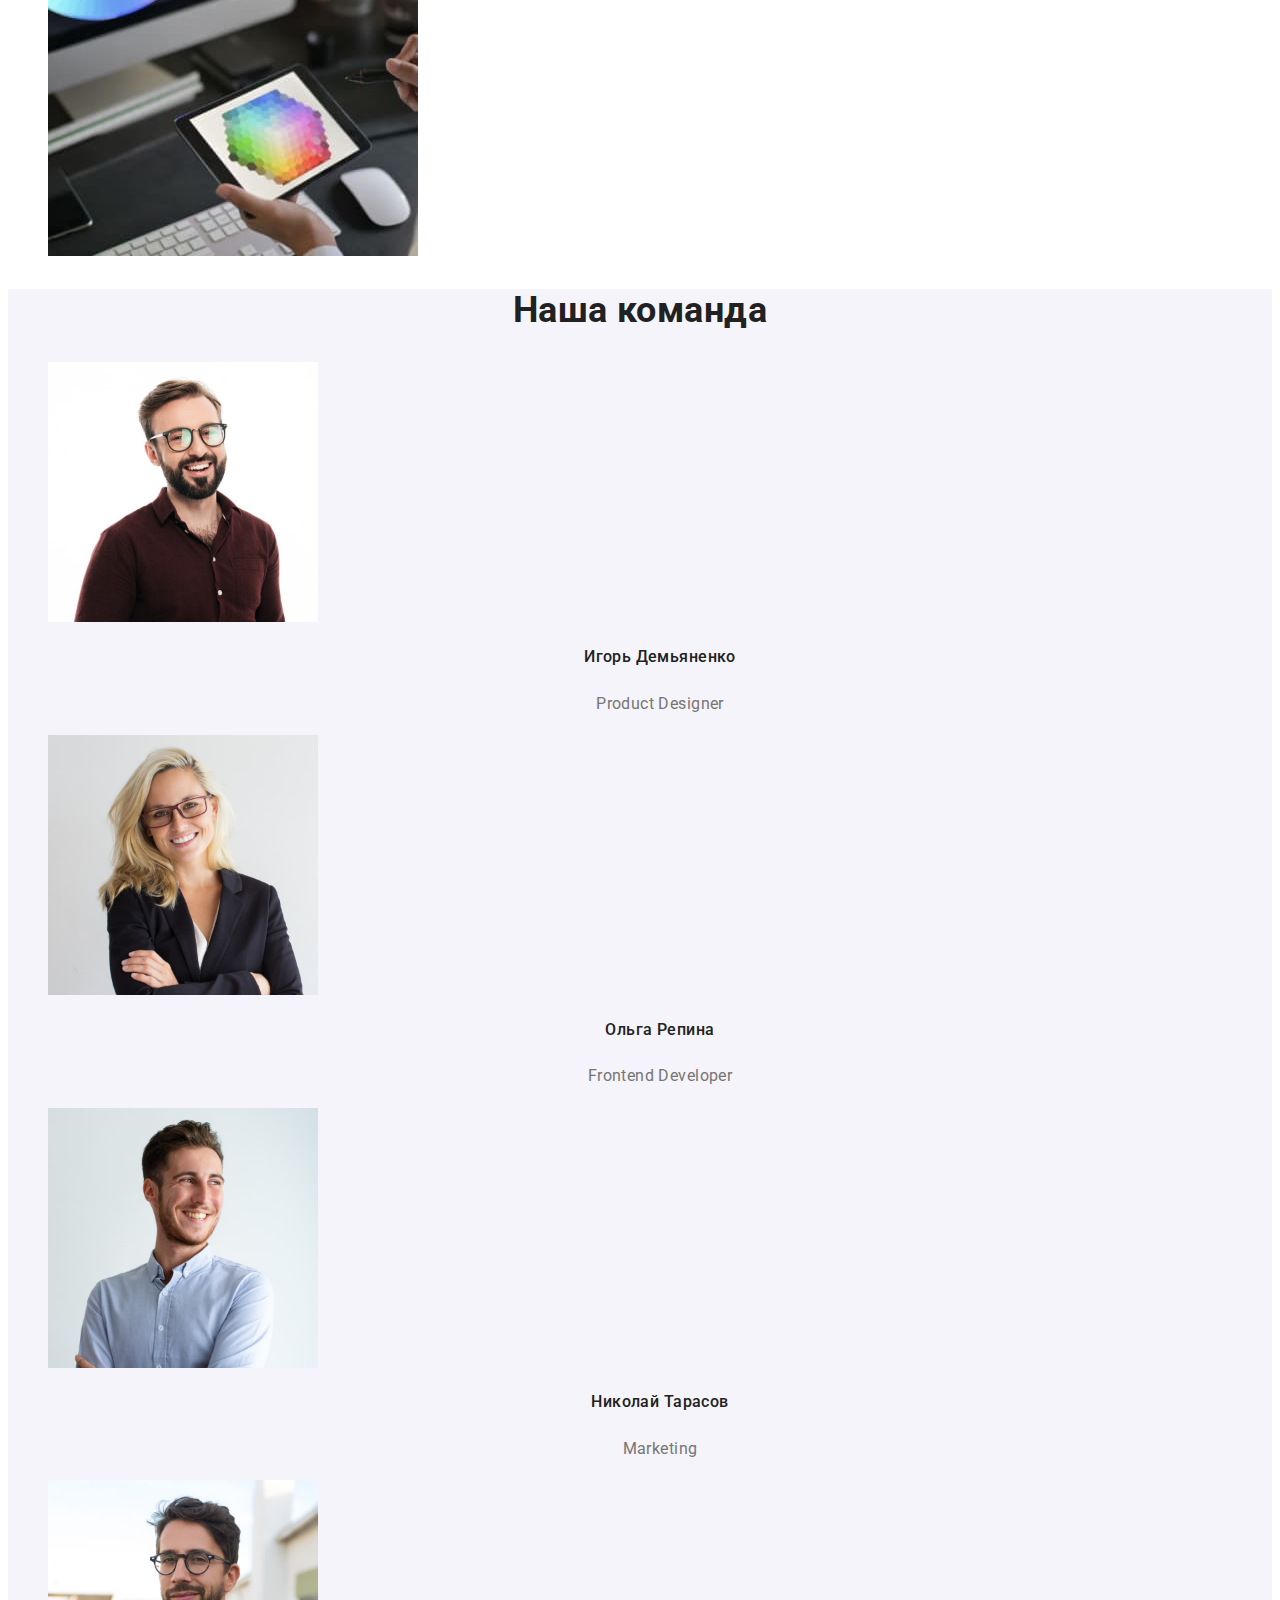
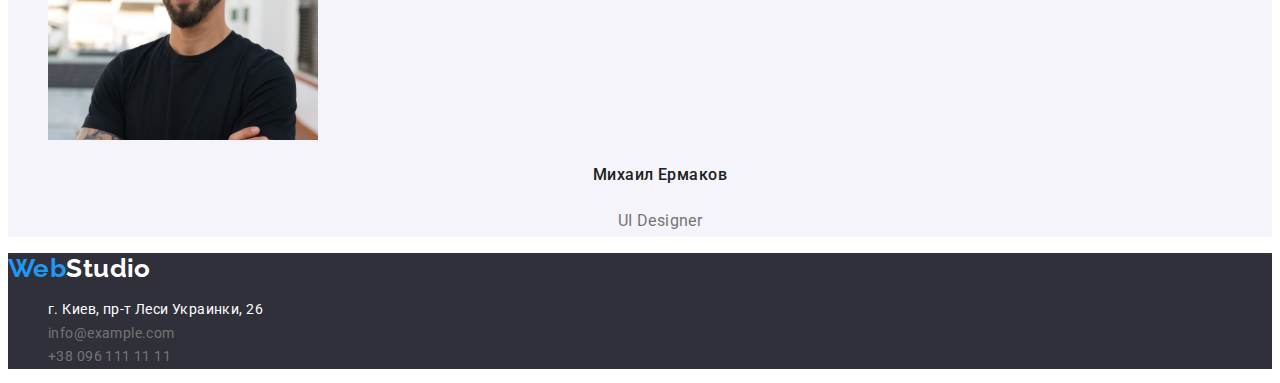
==== commit 572669f9: "Fix" ====
--- a/index.html
+++ b/index.html
@@ -14,16 +14,16 @@
 <body>
    <header>
         <nav>
-            <a class="logo" href="./index.html">Web<span class="logo-black">Studio</span></a>
-            <ul>
-                <li><a class="nav-link" href="./index.html">Студия</a></li>
-                <li><a class="nav-link" href="./portfolio.html">Портфолио</a></li>
-                <li><a class="nav-link" href="#">Контакты</a></li>
+            <a class="logo link" href="./index.html">Web<span class="logo-black">Studio</span></a>
+            <ul class="list" >
+                <li><a class="nav link current" href="./index.html">Студия</a></li>
+                <li><a class="nav link" href="./portfolio.html">Портфолио</a></li>
+                <li><a class="nav link" href="#">Контакты</a></li>
             </ul>
         </nav>
-            <ul class="contacts">
-                <li><a class="link-contacts" href="mailto:info@devstudio.com">info@devstudio.com</a></li>   
-                <li><a class="link-contacts" href="tel:+380961111111">+38 096 111 11 11</a></li>  
+            <ul class="list">
+                <li><a class="contacts link" href="mailto:info@devstudio.com">info@devstudio.com</a></li>   
+                <li><a class="contacts link" href="tel:+380961111111">+38 096 111 11 11</a></li>  
             </ul>
    </header>
    <main>
@@ -35,7 +35,7 @@
         <!--peculiarities-->
         <section>
             <h2  hidden>Особенности</h2>
-            <ul>
+            <ul class="list">
                 <li><h3 class="description">Внимание к деталям</h3>
                     <p class="features-description" >Идейные соображения, а также начало повседневной работы по формированию позиции.</p>
                 </li>
@@ -53,7 +53,7 @@
         <!--What are we doing-->
         <section>
             <h2 class="head-projects" >Чем мы занимаемся</h2>
-            <ul>
+            <ul class="list">
                 <li>
                     <img 
                         src="./images/img1.jpg" 
@@ -77,7 +77,7 @@
         <!--our team-->
         <section class="our-team">
             <h2 class="head-team" >Наша команда</h2>
-            <ul>
+            <ul class="list">
                 <li>
                     <img 
                         src="./images/team1.jpg" 
@@ -121,11 +121,11 @@
    <footer class="footer">
         <a class="logo" href="./index.html">Web<span class="logo-white">Studio</span></a>
         <address>
-            <ul>
-                <li><a class="footer-address" href="https://bit.ly/3pXMvUd" target="_blank" rel="noopener noreferrer">г. Киев, пр-т
+            <ul class="list">
+                <li><a class="footer-address link" href="https://bit.ly/3pXMvUd" target="_blank" rel="noopener noreferrer">г. Киев, пр-т
                 Леси Украинки, 26</a> </li>
-                <li><a class="link-contacts" href="mailto:info@devstudio.com">info@example.com</a> </li>
-                <li><a class="link-contacts" href="tel:+380961111111">+38 096 111 11 11</a> </li>
+                <li><a class="contacts link" href="mailto:info@devstudio.com">info@example.com</a> </li>
+                <li><a class="contacts link" href="tel:+380961111111">+38 096 111 11 11</a> </li>
             </ul>
         </address>
    </footer>
--- a/css/style.css
+++ b/css/style.css
@@ -3,27 +3,28 @@
 --title-text-color: #757575;
 --accent-color: #FFFFFF;
 --logo-color: #2196F3;
---primary-bg-color: #E5E5E5;
 --head-bg-color: #2F303A;
 --secondary-bg-color: #F5F4FA;
 --hover-color:#2196F3;
+--footer-bg-color: #2F303A;
 --primary-font: 'Roboto';
 --secondary-font: 'Raleway';
 }
 
 body {
-  font-family: var(--secondary-font), sans-serif;
   font-family: var(--primary-font), sans-serif;
   color: var(--primary-text-color);
-  background-color: var(--primary-bg-color);
+  background-color: var(--accent-color);
+  font-size: 14px;
+  line-height: 1.2;
+  letter-spacing: 0.03em;
 }
+/* logo */
 .logo {
   font-family: var(--secondary-font);
   font-style: normal;
   font-weight: 700;
   font-size: 26px;
-  line-height: 1.2;
-  letter-spacing: 0.03em;
   color: var(--logo-color);
   text-decoration: none;
 }
@@ -32,65 +33,87 @@
   font-style: normal;
   font-weight: 700;
   font-size: 26px;
-  line-height: 1.2;
-  letter-spacing: 0.03em;
-  color: #000000;
+  color: var(--primary-text-color);
 }
 .logo-white {
   font-family: var(--secondary-font);
   font-style: normal;
   font-weight: 700;
   font-size: 26px;
-  line-height: 1.2;
-  letter-spacing: 0.03em;
-  color: #fff
+  color: var(--accent-color);
 }
+
+/* link */
+.link {
+text-decoration: none;
+}
+.list {
+  list-style: none;
+}
+.list .link.current {
+  color: var(--hover-color);
+}
+
+/* header & footer */
 .footer {
-  background-color: #2F303A;
+  background-color: var(--footer-bg-color);
 }
-.nav-link {
-  font-family: var(--primary-font);
+.footer-address {
   font-style: normal;
+  line-height: 1.7;
+  color: var(--accent-color);
+}
+.nav {
   font-weight: 500;
-  font-size: 14px;
-  line-height: 1.14;
   letter-spacing: 0.02em;
   color: var(--primary-text-color);
-  text-decoration: none;
 }
-.nav-link:hover {
+.nav:hover, 
+.nav:focus {
   color: var(--hover-color);
 }
-.footer-address {
-  font-family: var(--primary-font);
+.contacts {
   font-style: normal;
-  font-weight: 400;
-  font-size: 14px;
-  line-height: 24px;
-  letter-spacing: 0.03em;
-  color: var(--accent-color);
-  text-decoration: none;
-}
-.link-contacts {
-  font-family: var(--primary-font);
-  font-style: normal;
-  font-weight: 400;
-  font-size: 14px;
   line-height: 1.7;
-  letter-spacing: 0.03em;
   color: var(--title-text-color);
   text-decoration: none;
 }
-.link-contacts:hover {
+.contacts:hover, 
+.contacts:focus {
   color: var(--hover-color);
 }
-.link-contacts:focus {
-  color: var(--hover-color);
-  text-decoration: underline;
+ 
+/* button */
+.button {
+  border-radius: 4px;
+  background-color: var(--hover-color);
+  color: var(--accent-color);
+  cursor: pointer;
+  font-weight: 700;
+  font-size: 16px;
+  line-height: 1.87;
+  display: flex;
+  align-items: center;
+  text-align: center;
+  letter-spacing: 0.06em;
 }
+.button-portfolio {
+  cursor: pointer;
+  background-color: var(--secondary-bg-color);
+  border-radius: 4px;
+  font-weight: 500;
+  font-size: 16px;
+  line-height: 1.6;
+  text-align: center;
+  color: var(--primary-text-color);
+}
+.button-portfolio:hover {
+  color: var(--accent-color);
+  background-color: var(--hover-color);
+}
+
+/* primery page */
 .head {
-  font-family: var(--primary-font);
-  font-style: normal;
   font-weight: 900;
   font-size: 44px;
   line-height: 1.36;
@@ -103,90 +126,37 @@
 .our-team {
   background-color: var(--secondary-bg-color);
 }
-.button {
-  border-radius: 4px;
-  background-color: var(--hover-color);
-  color: var(--accent-color);
-  cursor: pointer;
-  font-family: var(--primary-font);
-  font-style: normal;
+.description {
   font-weight: 700;
-  font-size: 16px;
-  line-height: 1.87;
-  display: flex;
-  align-items: center;
-  text-align: center;
-  letter-spacing: 0.06em;
-}
-.button-portfolio {
-  cursor: pointer;
-  background-color: var(--secondary-bg-color);
-  border-radius: 4px;
-  font-family: var(--primary-font);
-  font-style: normal;
-  font-weight: 500;
-  font-size: 16px;
-  line-height: 1.6;
-  text-align: center;
-  letter-spacing: 0.03em;
-  color: var(--primary-text-color);
-}
-.button-portfolio:hover {
-  color: var(--accent-color);
-  background-color: var(--hover-color);
-}
-.description {
-  font-family: var(--primary-font);
-  font-style: normal;
-  font-weight: 700;
-  font-size: 14px;
-  line-height: 1.14;
-  letter-spacing: 0.03em;
   text-transform: uppercase;
   color: var(--primary-text-color);
 }
 .features-description {
-  font-family: var(--primary-font);
-  font-style: normal;
-  font-weight: 400;
-  font-size: 14px;
   line-height: 1.7;
-  letter-spacing: 0.03em;
   color: var(--title-text-color);
 }
 .head-projects, .head-team {
-  font-family: var(--primary-font);
-  font-style: normal;
   font-weight: 700;
   font-size: 36px;
-  line-height: 1.16;
   text-align: center;
-  letter-spacing: 0.03em;
   color: var(--primary-text-color);
 }
 .team-name {
-  font-family: var(--primary-font);
-  font-style: normal;
   font-weight: 500;
   font-size: 16px;
   line-height: 1.9;
   text-align: center;
-  letter-spacing: 0.03em;
   color: var(--primary-text-color);
 }
 .speciality {
-  font-family: var(--primary-font);
-  font-style: normal;
-  font-weight: 400;
   font-size: 16px;
-  line-height: 19px;
+  line-height: 1.9;
   text-align: center;
-  letter-spacing: 0.03em;
   color: var(--title-text-color);
 }
+
+/* portfolio page */
 .projects-portfolio {
-  font-family: var(--primary-font);
-  font-style: normal;
   font-weight: 700;
   font-size: 18px;
   line-height: 2;
@@ -194,11 +164,7 @@
   color: var(--primary-text-color);
 }
 .description-projects {
-  font-family: var(--primary-font);
-  font-style: normal;
-  font-weight: 400;
   font-size: 16px;
   line-height: 1.9;
-  letter-spacing: 0.03em;
   color: var(--title-text-color);
 }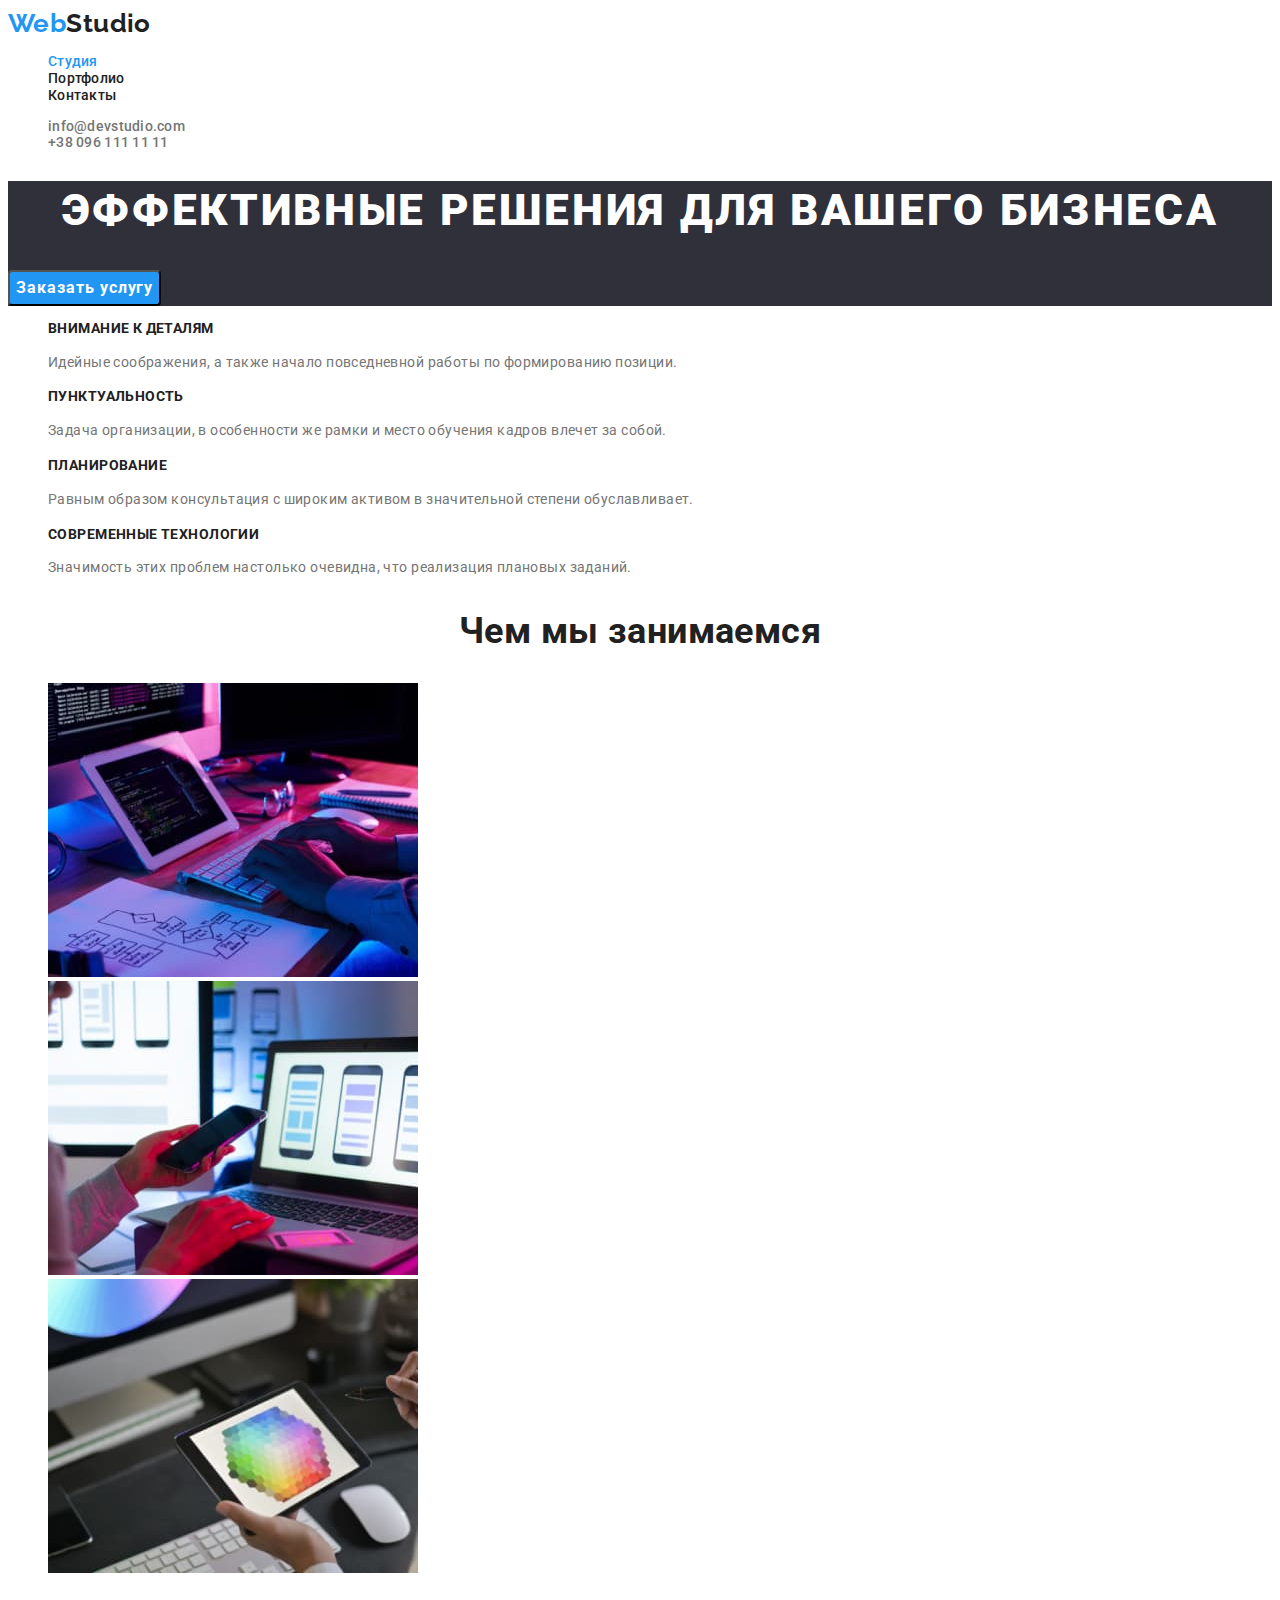
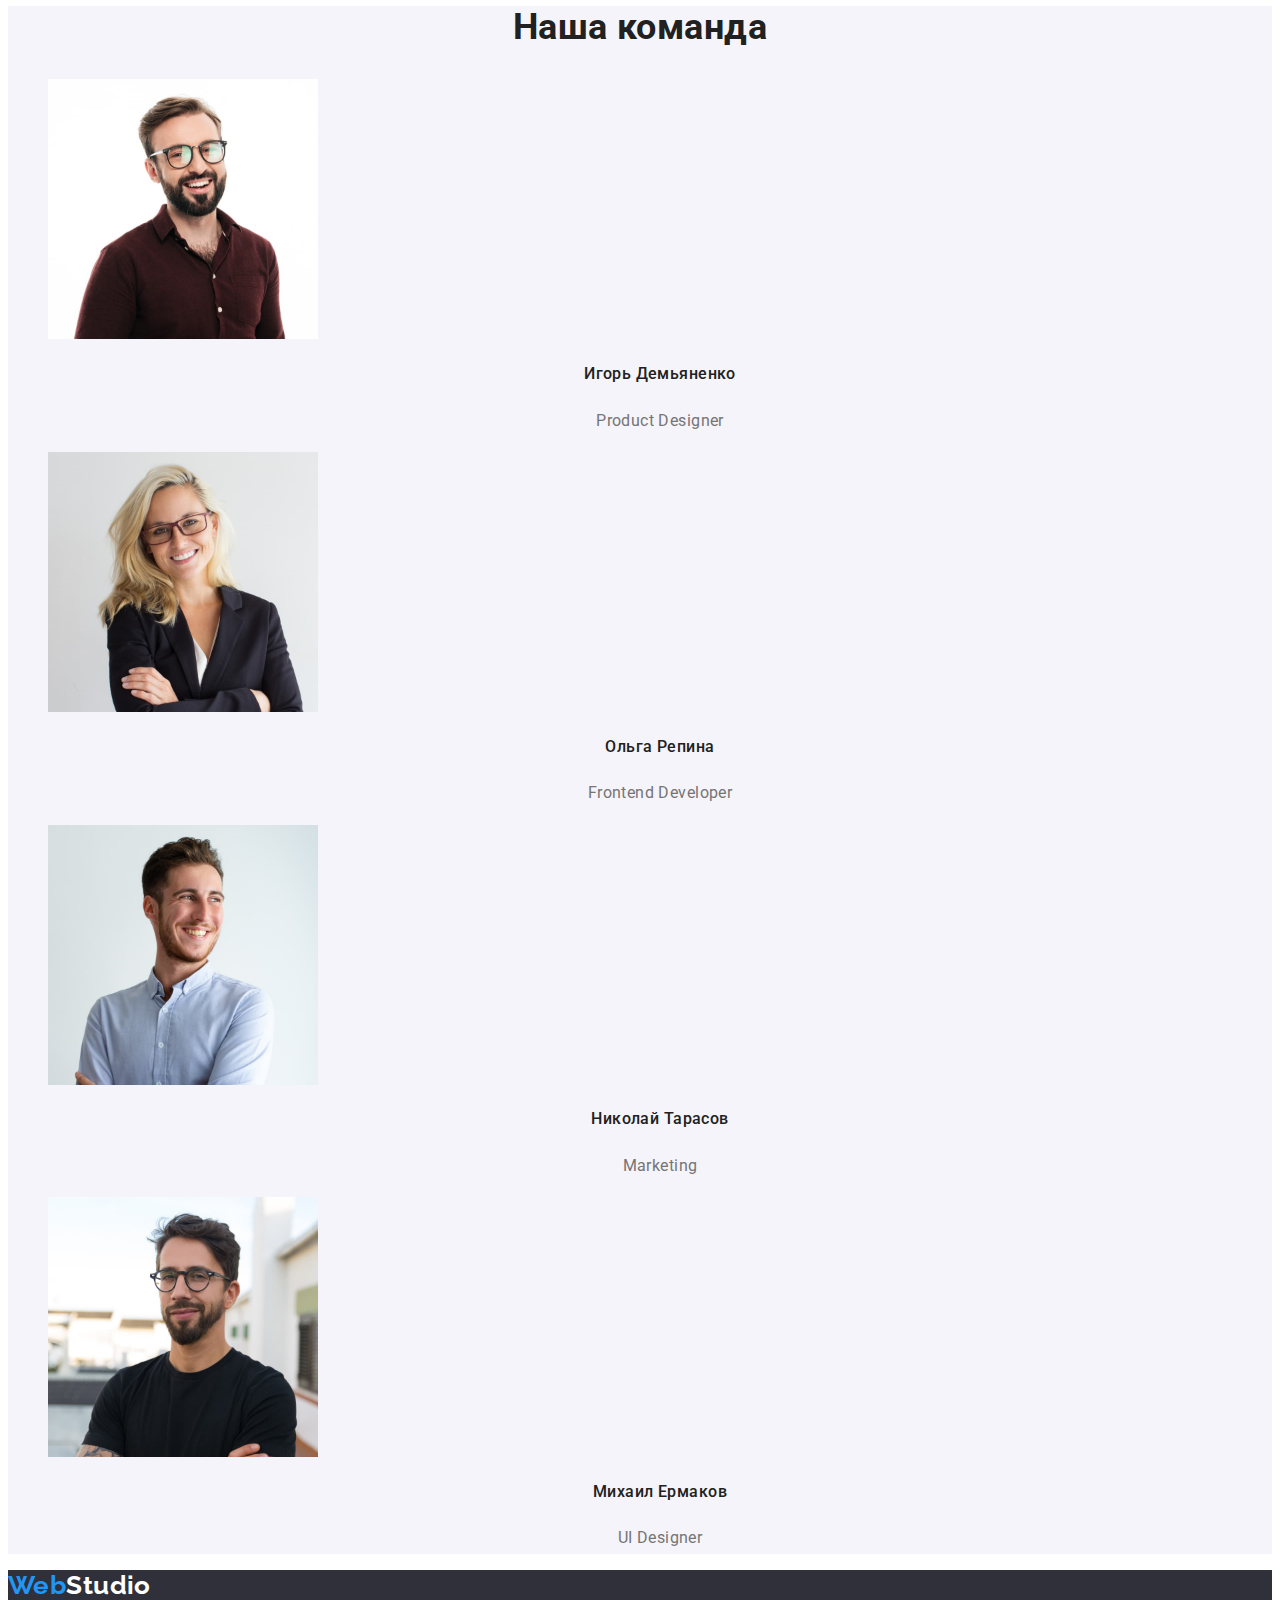
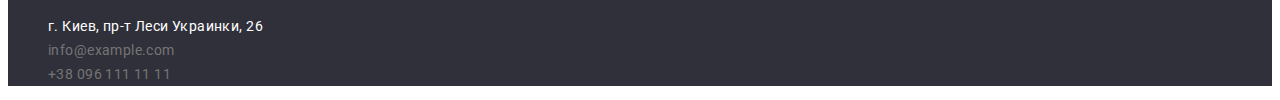
==== commit c692f420: "Fix shortcomings" ====
--- a/index.html
+++ b/index.html
@@ -21,15 +21,15 @@
                 <li><a class="nav link" href="#">Контакты</a></li>
             </ul>
         </nav>
-            <ul class="list">
+            <ul class="contact list">
                 <li><a class="contacts link" href="mailto:info@devstudio.com">info@devstudio.com</a></li>   
                 <li><a class="contacts link" href="tel:+380961111111">+38 096 111 11 11</a></li>  
             </ul>
    </header>
    <main>
        <!--head-->
-        <section class="head">
-            <h1>Эффективные решения <br> для вашего бизнеса</h1>
+        <section class="head section">
+            <h1 class="head-title">Эффективные решения для вашего бизнеса</h1>
             <button class="button" type="button">Заказать услугу</button>
         </section>
         <!--peculiarities-->
@@ -52,7 +52,7 @@
         </section>
         <!--What are we doing-->
         <section>
-            <h2 class="head-projects" >Чем мы занимаемся</h2>
+            <h2 class="head-projects">Чем мы занимаемся</h2>
             <ul class="list">
                 <li>
                     <img 
--- a/css/style.css
+++ b/css/style.css
@@ -68,9 +68,10 @@
   letter-spacing: 0.02em;
   color: var(--primary-text-color);
 }
-.nav:hover, 
-.nav:focus {
-  color: var(--hover-color);
+.contact .contacts {
+  line-height: 1.2;
+  font-weight: 500;
+  letter-spacing: 0.02em;
 }
 .contacts {
   font-style: normal;
@@ -78,17 +79,20 @@
   color: var(--title-text-color);
   text-decoration: none;
 }
-.contacts:hover, 
+.nav:hover, 
+.nav:focus,
+.contacts:hover,
 .contacts:focus {
   color: var(--hover-color);
 }
- 
+
 /* button */
 .button {
   border-radius: 4px;
   background-color: var(--hover-color);
   color: var(--accent-color);
   cursor: pointer;
+  font-family: var(--primary-font);
   font-weight: 700;
   font-size: 16px;
   line-height: 1.87;
@@ -101,6 +105,7 @@
   cursor: pointer;
   background-color: var(--secondary-bg-color);
   border-radius: 4px;
+  font-family: var(--primary-font);
   font-weight: 500;
   font-size: 16px;
   line-height: 1.6;
@@ -113,20 +118,23 @@
 }
 
 /* primery page */
-.head {
+.head.section {
+  background-color: var(--head-bg-color);
+}
+.head-title {
   font-weight: 900;
   font-size: 44px;
   line-height: 1.36;
   text-align: center;
   letter-spacing: 0.06em;
   text-transform: uppercase;
-  background-color: var(--head-bg-color);
   color: var(--accent-color);
 }
 .our-team {
   background-color: var(--secondary-bg-color);
 }
 .description {
+  font-size: 14px;
   font-weight: 700;
   text-transform: uppercase;
   color: var(--primary-text-color);
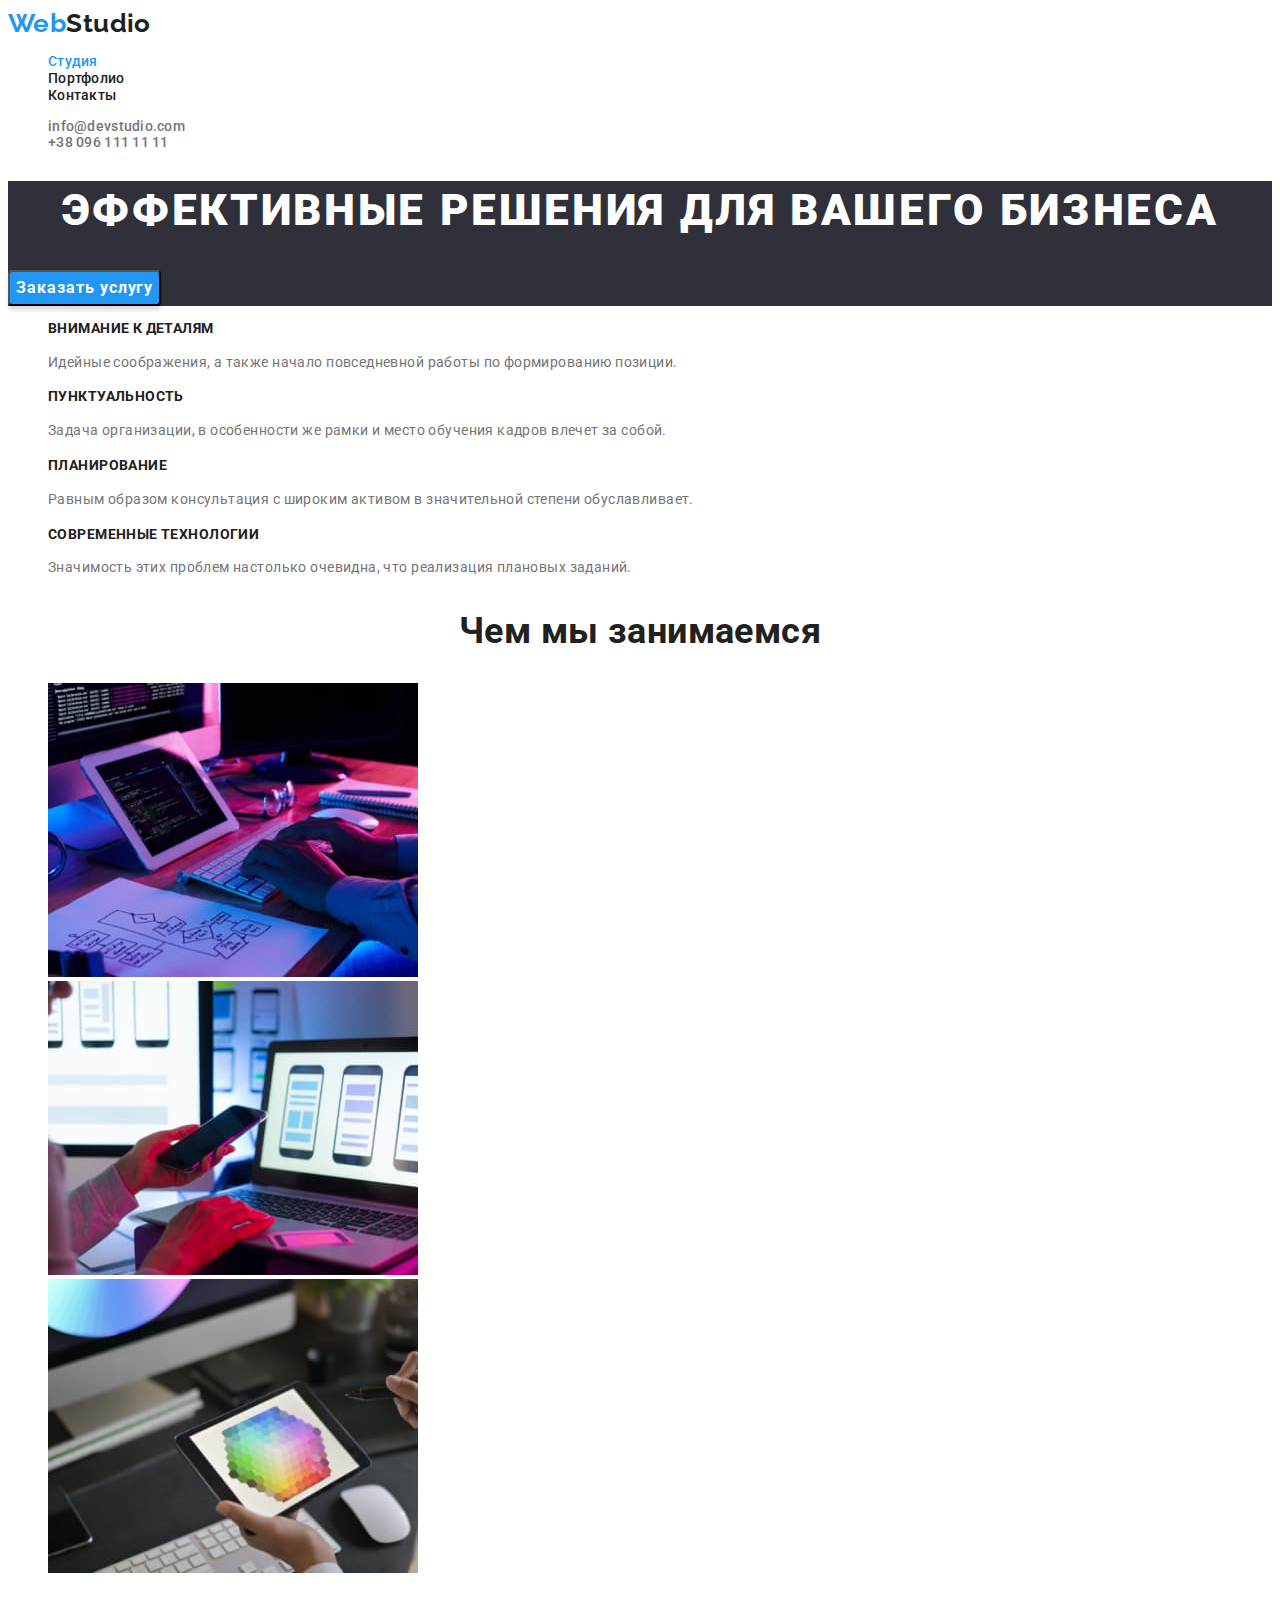
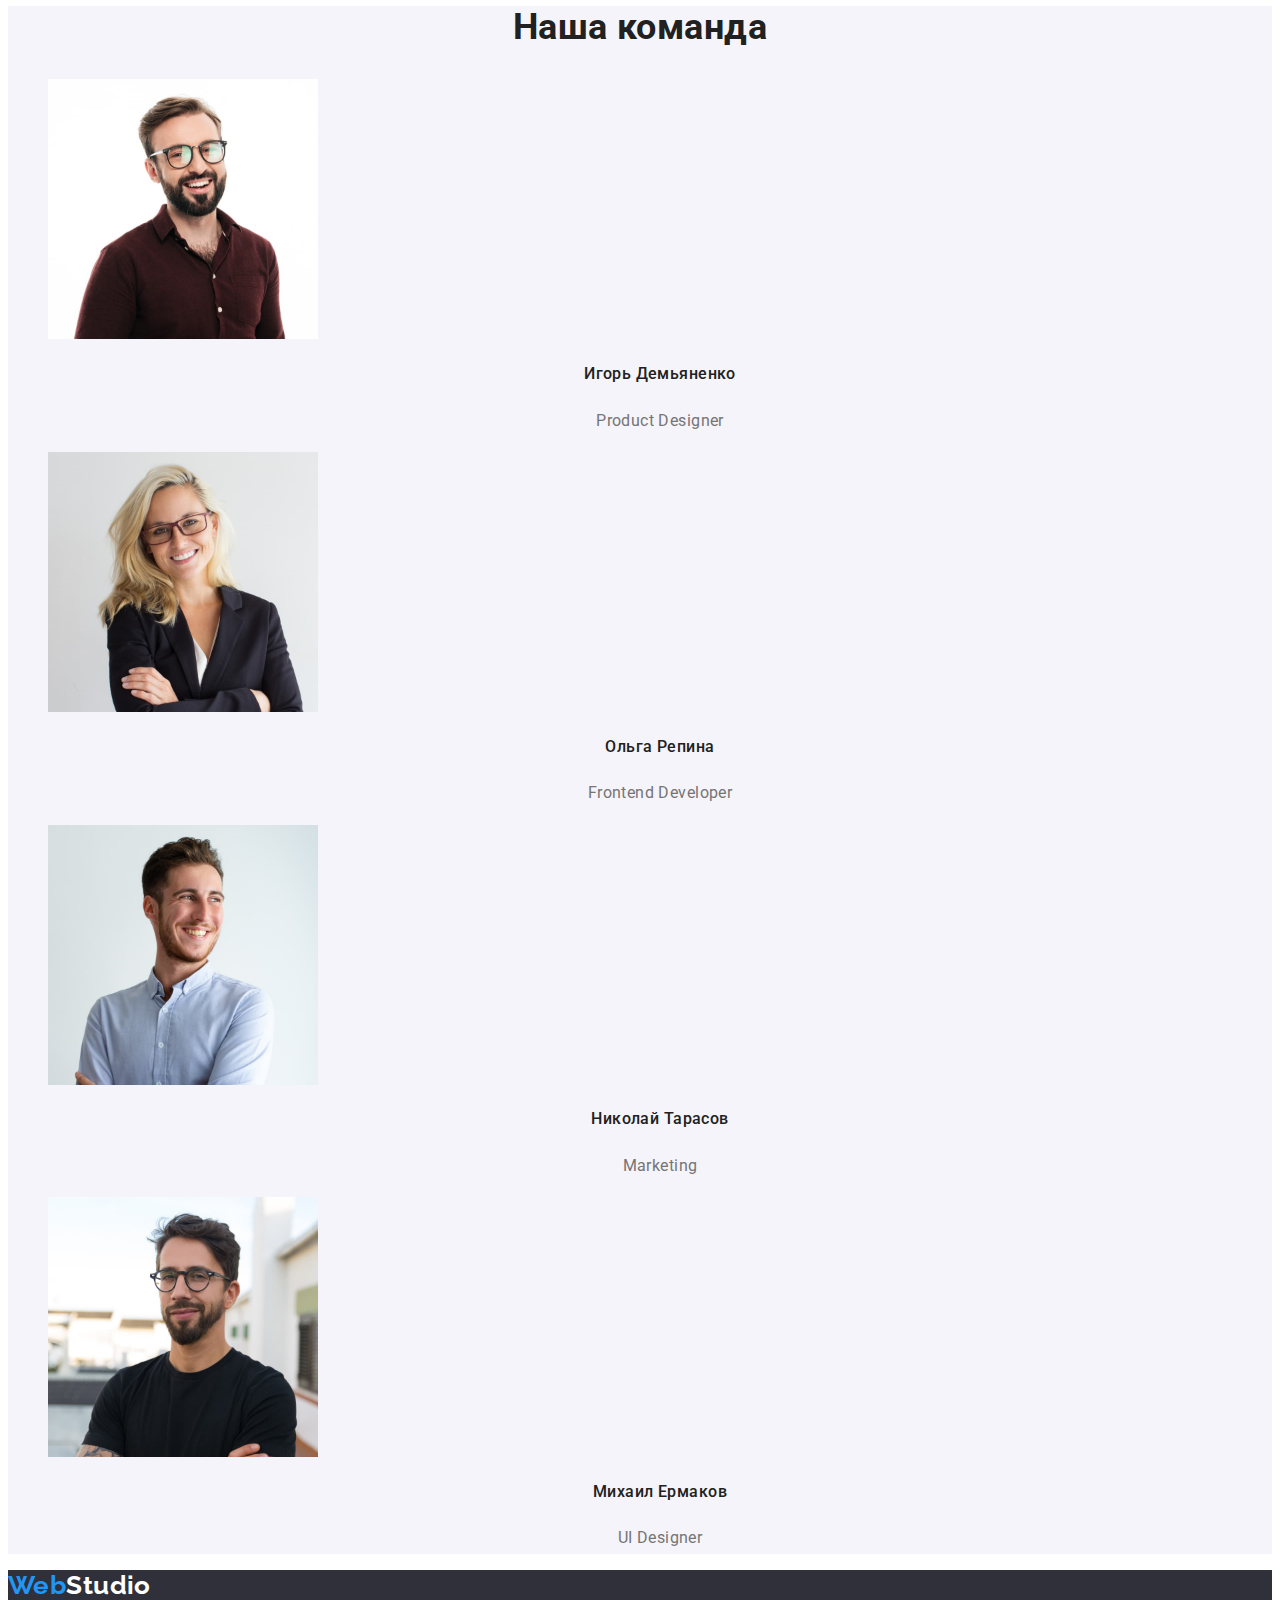
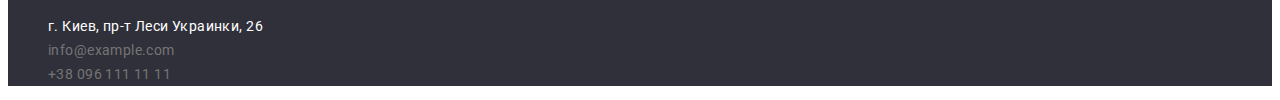
==== commit 59843c00: "Fixing" ====
--- a/index.html
+++ b/index.html
@@ -84,8 +84,8 @@
                         alt="Игорь Демьяненко"
                         width="270"
                         height="260">
-                    <h3 class="team-name" >Игорь Демьяненко</h3>
-                    <p class="speciality" >Product Designer</p>
+                    <h3 class="team-name">Игорь Демьяненко</h3>
+                    <p class="speciality">Product Designer</p>
                 </li>
                 <li>
                     <img 
@@ -93,8 +93,8 @@
                         alt="Ольга Репина"
                         width="270"
                         height="260">
-                        <h3 class="team-name" >Ольга Репина</h3>
-                        <p class="speciality" >Frontend Developer</p>
+                        <h3 class="team-name">Ольга Репина</h3>
+                        <p class="speciality">Frontend Developer</p>
                     </li>
                 <li>
                     <img 
@@ -102,18 +102,17 @@
                     alt="Николай Тарасов"
                     width="270"
                     height="260">
-                    <h3 class="team-name" >Николай Тарасов</h3>
-                    <p class="speciality" >Marketing</p>
-                </li>
-                    
+                    <h3 class="team-name">Николай Тарасов</h3>
+                    <p class="speciality">Marketing</p>
+                </li>  
                 <li>
                     <img 
                     src="./images/team4.jpg" 
                     alt="Михаил Ермаков"
                     width="270"
                     height="260">
-                    <h3 class="team-name" >Михаил Ермаков</h3>
-                    <p class="speciality" >UI Designer</p>
+                    <h3 class="team-name">Михаил Ермаков</h3>
+                    <p class="speciality">UI Designer</p>
                 </li>
             </ul>
         </section>
--- a/css/style.css
+++ b/css/style.css
@@ -92,7 +92,8 @@
   background-color: var(--hover-color);
   color: var(--accent-color);
   cursor: pointer;
-  font-family: var(--primary-font);
+  box-shadow: 0px 4px 4px rgba(0, 0, 0, 0.15);
+  font-family: inherit;
   font-weight: 700;
   font-size: 16px;
   line-height: 1.87;
@@ -105,14 +106,15 @@
   cursor: pointer;
   background-color: var(--secondary-bg-color);
   border-radius: 4px;
-  font-family: var(--primary-font);
+  font-family: inherit;
   font-weight: 500;
   font-size: 16px;
   line-height: 1.6;
   text-align: center;
   color: var(--primary-text-color);
 }
-.button-portfolio:hover {
+.button-portfolio:hover, 
+.button-portfolio:focus {
   color: var(--accent-color);
   background-color: var(--hover-color);
 }
